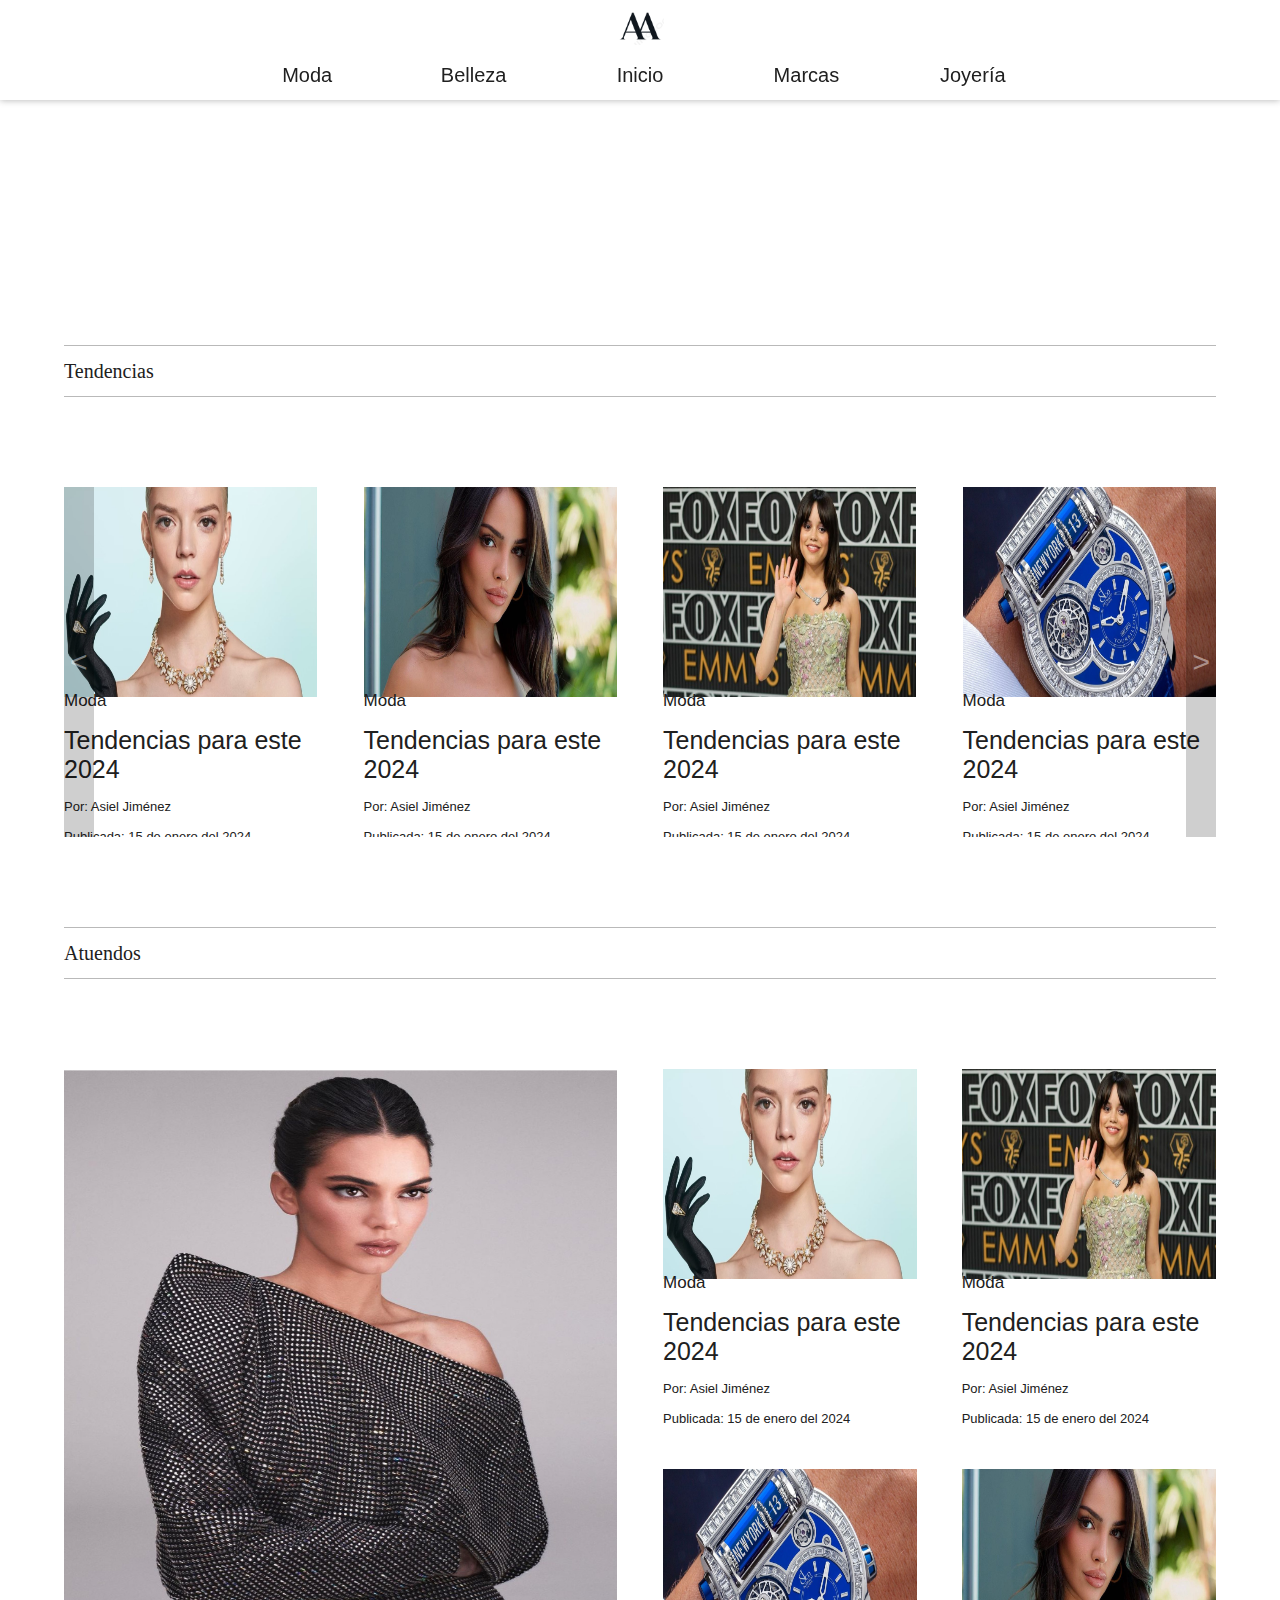
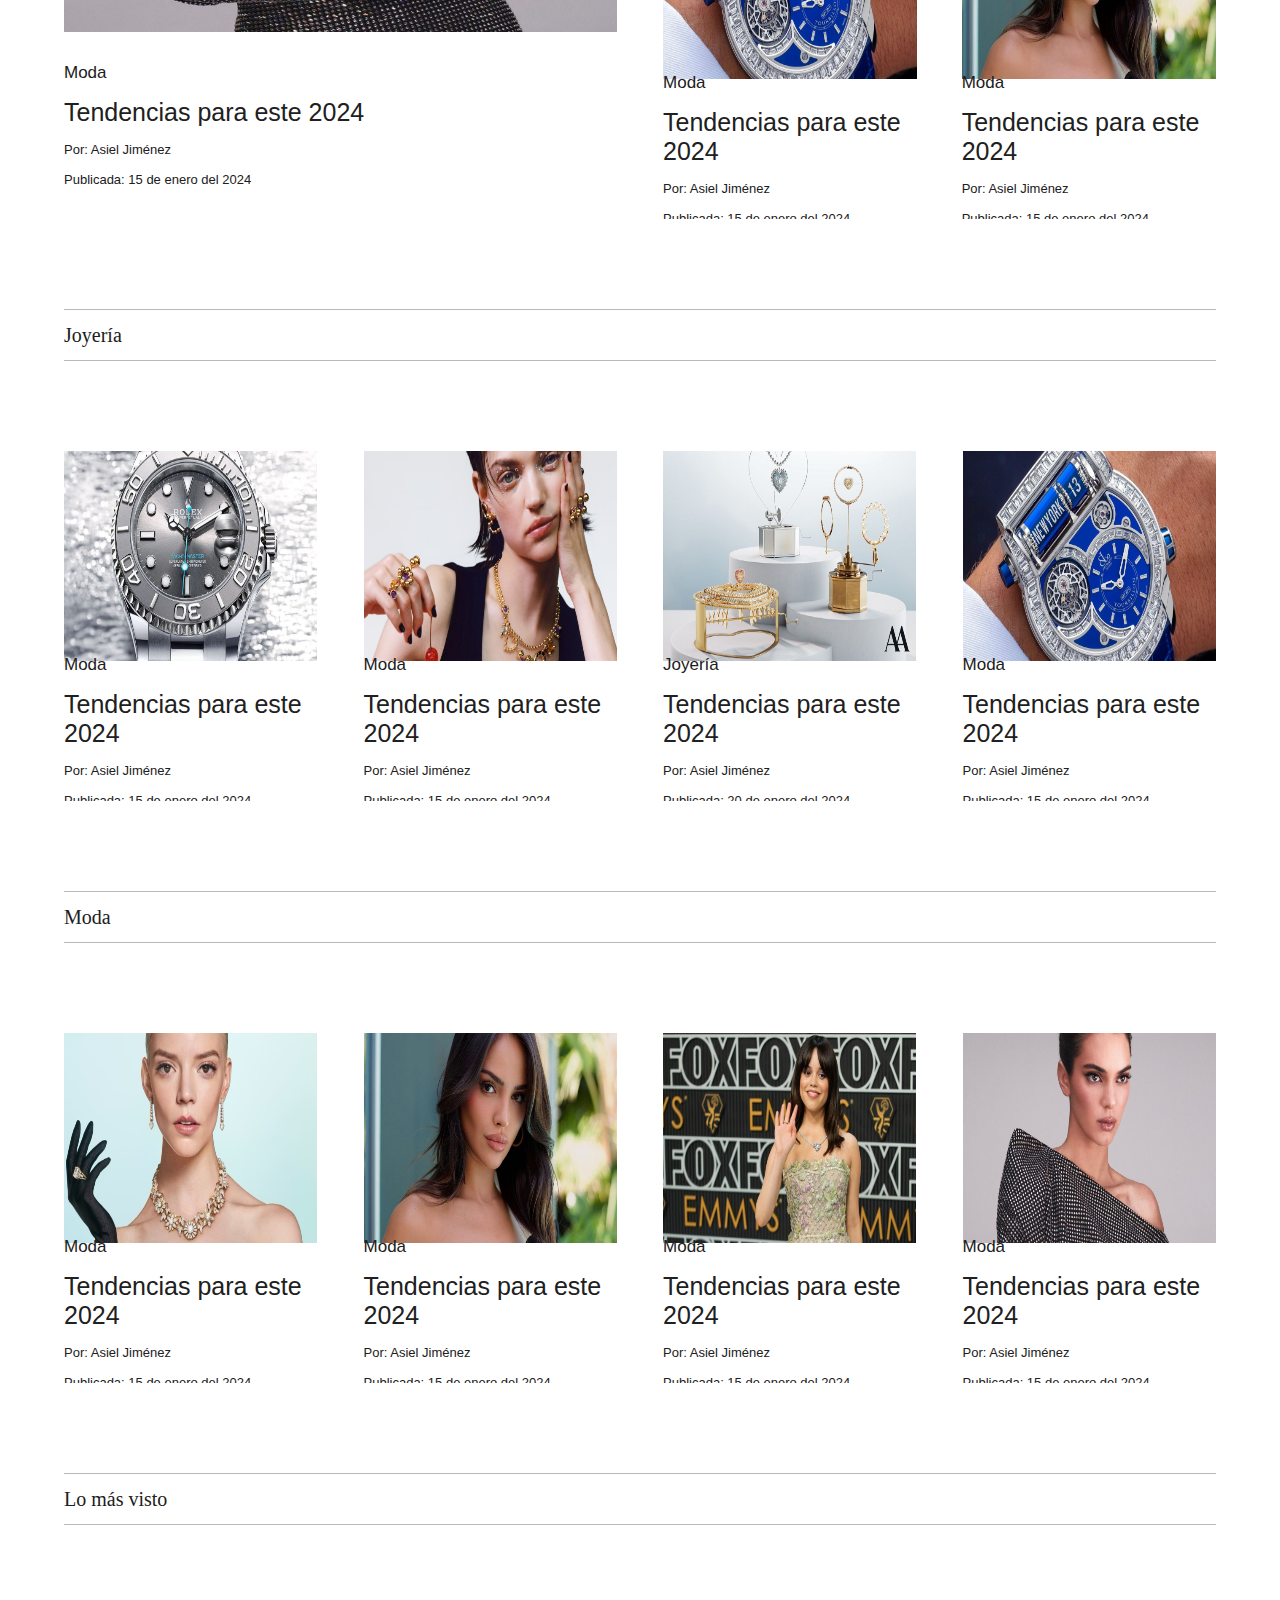
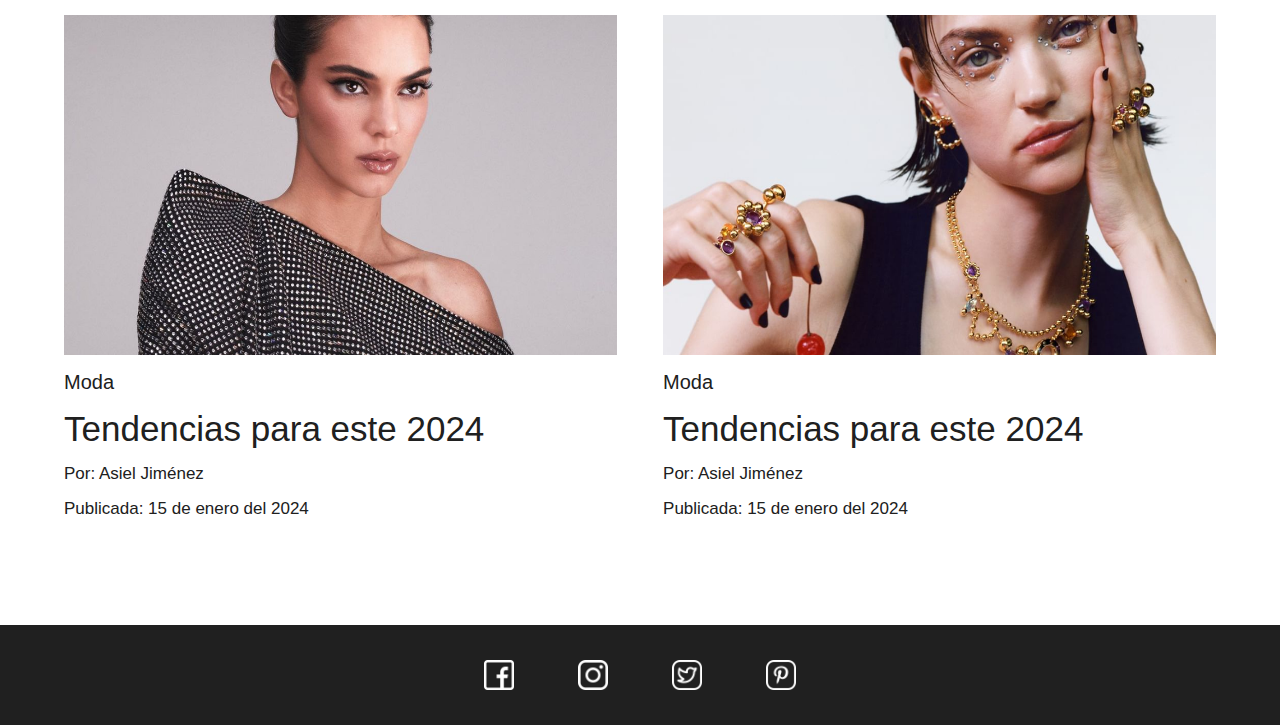
==== index.html @ 39c99835 "Update index.html" ====
<!DOCTYPE html>
<html lang="en">
<head>

<!-- Google tag (gtag.js) | Inicio -->
<script async src="https://www.googletagmanager.com/gtag/js?id=G-4F2BCPCFKT"></script>
<script>
  window.dataLayer = window.dataLayer || [];
  function gtag(){dataLayer.push(arguments);}
  gtag('js', new Date());

  gtag('config', 'G-4F2BCPCFKT');
</script>
<!-- Google tag (gtag.js) | Final-->

    <meta charset="UTF-8">
    <meta name="viewport" content="width=device-width, initial-scale=1.0">
    <title>Afrodita</title>
    <link rel="stylesheet" href="Assets/Styles/main.css">
    <link rel="icon" href="Assets/Img/logo.png" type="img/png">
</head>
<body>

    <div class="ancla">
        <div class="ancla_seccion_1">
            <img src="Assets/Img/logo.png" class="imagen_logo">
        </div>
        <div class="ancla_seccion_2">
            <div class="ancla_opciones">
                <p class="texto_opciones">Moda</p>
            </div>
            <div class="ancla_opciones">
                <p class="texto_opciones">Belleza</p>
            </div>
            <div class="ancla_opciones">
                <p class="texto_opciones">Inicio</p>
            </div>
            <div class="ancla_opciones">
                <p class="texto_opciones">Marcas</p>
            </div>
            <div class="ancla_opciones">
                <p class="texto_opciones">Joyería</p>
            </div>
        </div>
    </div>

    <header class="automatico">

        <div class="contenedor_tarjetas_fila_2">
            <div class="contenedor_video_con_texto">
                <video src="Assets/Videos/pasarela.mp4" autoplay loop preload="auto" class="video_index"></video>
                <div class="texto_sobre_video">
                    <p class="texto_video_1">Descubre las tendencias de la moda para estar en vanguardia con el arte y la vestimenta.</p>
                    <br><br><br>
                    <p class="texto_video_2">"Afrodita, el arte de vestir"</p>
                </div>
            </div>
        </div>

        <div class="contenedor_seccion">
            <p class="texto_secciones_titulos">Tendencias</p>
        </div>

        <div class="contenedor_tarjetas_fila" id="carrusel">

            <div class="grupo-tarjetas" id="id_contenedor_tarjetas_carrusel_1">

                <div class="tarjetas_fila">
                    <div class="tarjetas_fila_seccion_1">
                        <img src="Assets/Img/Agregar un título (1).png" class="imagen_tarjeta_portada">
                    </div>
                    <div class="tarjetas_fila_seccion_2">
                        <p class="texto_tarjeta_seccion_2">Moda</p>
                        <p class="texto_tarjeta_titulo_2">Tendencias para este 2024</p>
                        <p class="texto_tarjeta_autor_2">Por: Asiel Jiménez</p>
                        <p class="texto_tarjeta_fecha_2">Publicada: 15 de enero del 2024</p>
                    </div>
                </div>
                <div class="tarjetas_fila">
                    <div class="tarjetas_fila_seccion_1">
                        <img src="Assets/Img/eiza.png" class="imagen_tarjeta_portada">
                    </div>
                    <div class="tarjetas_fila_seccion_2">
                        <p class="texto_tarjeta_seccion_2">Moda</p>
                        <p class="texto_tarjeta_titulo_2">Tendencias para este 2024</p>
                        <p class="texto_tarjeta_autor_2">Por: Asiel Jiménez</p>
                        <p class="texto_tarjeta_fecha_2">Publicada: 15 de enero del 2024</p>
                    </div>
                </div>
                <div class="tarjetas_fila">
                    <div class="tarjetas_fila_seccion_1">
                        <img src="Assets/Img/Agregar un título (2).png" class="imagen_tarjeta_portada">
                    </div>
                    <div class="tarjetas_fila_seccion_2">
                        <p class="texto_tarjeta_seccion_2">Moda</p>
                        <p class="texto_tarjeta_titulo_2">Tendencias para este 2024</p>
                        <p class="texto_tarjeta_autor_2">Por: Asiel Jiménez</p>
                        <p class="texto_tarjeta_fecha_2">Publicada: 15 de enero del 2024</p>
                    </div>
                </div>
                <div class="tarjetas_fila">
                    <div class="tarjetas_fila_seccion_1">
                        <img src="Assets/Img/Agregar un título (3).png" class="imagen_tarjeta_portada">
                    </div>
                    <div class="tarjetas_fila_seccion_2">
                        <p class="texto_tarjeta_seccion_2">Moda</p>
                        <p class="texto_tarjeta_titulo_2">Tendencias para este 2024</p>
                        <p class="texto_tarjeta_autor_2">Por: Asiel Jiménez</p>
                        <p class="texto_tarjeta_fecha_2">Publicada: 15 de enero del 2024</p>
                    </div>
                </div>
            </div>


            <div class="grupo-tarjetas_2" id="id_contenedor_tarjetas_carrusel_2">

                <div class="tarjetas_fila">
                    <div class="tarjetas_fila_seccion_1">
                        <img src="Assets/Img/eiza.png" class="imagen_tarjeta_portada">
                    </div>
                    <div class="tarjetas_fila_seccion_2">
                        <p class="texto_tarjeta_seccion_2">Moda</p>
                        <p class="texto_tarjeta_titulo_2">Tendencias para este 2024</p>
                        <p class="texto_tarjeta_autor_2">Por: Asiel Jiménez</p>
                        <p class="texto_tarjeta_fecha_2">Publicada: 15 de enero del 2024</p>
                    </div>
                </div>
                <div class="tarjetas_fila">
                    <div class="tarjetas_fila_seccion_1">
                        <img src="Assets/Img/eiza.png" class="imagen_tarjeta_portada">
                    </div>
                    <div class="tarjetas_fila_seccion_2">
                        <p class="texto_tarjeta_seccion_2">Moda</p>
                        <p class="texto_tarjeta_titulo_2">Tendencias para este 2024</p>
                        <p class="texto_tarjeta_autor_2">Por: Asiel Jiménez</p>
                        <p class="texto_tarjeta_fecha_2">Publicada: 15 de enero del 2024</p>
                    </div>
                </div>
                <div class="tarjetas_fila">
                    <div class="tarjetas_fila_seccion_1">
                        <img src="Assets/Img/eiza.png" class="imagen_tarjeta_portada">
                    </div>
                    <div class="tarjetas_fila_seccion_2">
                        <p class="texto_tarjeta_seccion_2">Moda</p>
                        <p class="texto_tarjeta_titulo_2">Tendencias para este 2024</p>
                        <p class="texto_tarjeta_autor_2">Por: Asiel Jiménez</p>
                        <p class="texto_tarjeta_fecha_2">Publicada: 15 de enero del 2024</p>
                    </div>
                </div>
                <div class="tarjetas_fila">
                    <div class="tarjetas_fila_seccion_1">
                        <img src="Assets/Img/eiza.png" class="imagen_tarjeta_portada">
                    </div>
                    <div class="tarjetas_fila_seccion_2">
                        <p class="texto_tarjeta_seccion_2">Moda</p>
                        <p class="texto_tarjeta_titulo_2">Tendencias para este 2024</p>
                        <p class="texto_tarjeta_autor_2">Por: Asiel Jiménez</p>
                        <p class="texto_tarjeta_fecha_2">Publicada: 15 de enero del 2024</p>
                    </div>
                </div>
            </div>

            <button onclick="mostrarAnterior()" class="boton_carrusel izquierda">&lt;</button>
            <button onclick="mostrarPosterior()" class="boton_carrusel derecha">&gt;</button>

        </div>

        <div class="contenedor_seccion">
            <p class="texto_secciones_titulos">Atuendos</p>
        </div>


        <div class="contenedor_tarjetas_fila">
            <div class="tarjetas_grande_fila"><!--Tarjeta grande-->
                <div class="tarjetas_grande_fila_seccion_1">
                    <img src="Assets/Img/kendalljenner2.png" class="imagen_tarjeta_portada">
                </div>
                <div class="tarjetas_grande_fila_seccion_2">
                    <p class="texto_tarjeta_seccion_2">Moda</p>
                    <p class="texto_tarjeta_titulo_2">Tendencias para este 2024</p>
                    <p class="texto_tarjeta_autor_2">Por: Asiel Jiménez</p>
                    <p class="texto_tarjeta_fecha_2">Publicada: 15 de enero del 2024</p>
                </div>
            </div>

            <div class="contenedor_tarjetas_pequeñas"><!--Contenedor de tarjetas pequeñas-->

                <div class="tarjetas_pequenas_fila">
                    <div class="tarjetas_fila_seccion_1">
                        <img src="Assets/Img/Agregar un título (1).png" class="imagen_tarjeta_portada">
                    </div>
                    <div class="tarjetas_fila_seccion_2">
                        <p class="texto_tarjeta_seccion_2">Moda</p>
                        <p class="texto_tarjeta_titulo_2">Tendencias para este 2024</p>
                        <p class="texto_tarjeta_autor_2">Por: Asiel Jiménez</p>
                        <p class="texto_tarjeta_fecha_2">Publicada: 15 de enero del 2024</p>
                    </div>
                </div>

                <div class="tarjetas_pequenas_fila">
                    <div class="tarjetas_fila_seccion_1">
                        <img src="Assets/Img/Agregar un título (2).png" class="imagen_tarjeta_portada">
                    </div>
                    <div class="tarjetas_fila_seccion_2">
                        <p class="texto_tarjeta_seccion_2">Moda</p>
                        <p class="texto_tarjeta_titulo_2">Tendencias para este 2024</p>
                        <p class="texto_tarjeta_autor_2">Por: Asiel Jiménez</p>
                        <p class="texto_tarjeta_fecha_2">Publicada: 15 de enero del 2024</p>
                    </div>
                </div>

                <div class="tarjetas_pequenas_fila">
                    <div class="tarjetas_fila_seccion_1">
                        <img src="Assets/Img/Agregar un título (3).png" class="imagen_tarjeta_portada">
                    </div>
                    <div class="tarjetas_fila_seccion_2">
                        <p class="texto_tarjeta_seccion_2">Moda</p>
                        <p class="texto_tarjeta_titulo_2">Tendencias para este 2024</p>
                        <p class="texto_tarjeta_autor_2">Por: Asiel Jiménez</p>
                        <p class="texto_tarjeta_fecha_2">Publicada: 15 de enero del 2024</p>
                    </div>
                </div>

                <div class="tarjetas_pequenas_fila">
                    <div class="tarjetas_fila_seccion_1">
                        <img src="Assets/Img/eiza.png" class="imagen_tarjeta_portada">
                    </div>
                    <div class="tarjetas_fila_seccion_2">
                        <p class="texto_tarjeta_seccion_2">Moda</p>
                        <p class="texto_tarjeta_titulo_2">Tendencias para este 2024</p>
                        <p class="texto_tarjeta_autor_2">Por: Asiel Jiménez</p>
                        <p class="texto_tarjeta_fecha_2">Publicada: 15 de enero del 2024</p>
                    </div>
                </div>
            </div>

        </div>

        <div class="contenedor_seccion">
            <p class="texto_secciones_titulos">Joyería</p>
        </div>

        <div class="contenedor_tarjetas_fila">
            <div class="tarjetas_fila">
                <div class="tarjetas_fila_seccion_1">
                    <img src="Assets/Img/rolex.png" class="imagen_tarjeta_portada">
                </div>
                <div class="tarjetas_fila_seccion_2">
                    <p class="texto_tarjeta_seccion_2">Moda</p>
                    <p class="texto_tarjeta_titulo_2">Tendencias para este 2024</p>
                    <p class="texto_tarjeta_autor_2">Por: Asiel Jiménez</p>
                    <p class="texto_tarjeta_fecha_2">Publicada: 15 de enero del 2024</p>
                </div>
            </div>
            <div class="tarjetas_fila">
                <div class="tarjetas_fila_seccion_1">
                    <img src="Assets/Img/tous.png" class="imagen_tarjeta_portada">
                </div>
                <div class="tarjetas_fila_seccion_2">
                    <p class="texto_tarjeta_seccion_2">Moda</p>
                    <p class="texto_tarjeta_titulo_2">Tendencias para este 2024</p>
                    <p class="texto_tarjeta_autor_2">Por: Asiel Jiménez</p>
                    <p class="texto_tarjeta_fecha_2">Publicada: 15 de enero del 2024</p>
                </div>
            </div>
            <div class="tarjetas_fila">
                <div class="tarjetas_fila_seccion_1">
                    <img src="Assets/Img/swarovski_nueva_coleccion_corazones.png" class="imagen_tarjeta_portada">
                </div>
                <div class="tarjetas_fila_seccion_2">
                    <p class="texto_tarjeta_seccion_2">Joyería</p>
                    <a href="Files/swarovski_nueva_coleccion_corazones.html"><p class="texto_tarjeta_titulo_2">Tendencias para este 2024</p></a>
                    <p class="texto_tarjeta_autor_2">Por: Asiel Jiménez</p>
                    <p class="texto_tarjeta_fecha_2">Publicada: 20 de enero del 2024</p>
                </div>
            </div>
            <div class="tarjetas_fila">
                <div class="tarjetas_fila_seccion_1">
                    <img src="Assets/Img/Agregar un título (3).png" class="imagen_tarjeta_portada">
                </div>
                <div class="tarjetas_fila_seccion_2">
                    <p class="texto_tarjeta_seccion_2">Moda</p>
                    <p class="texto_tarjeta_titulo_2">Tendencias para este 2024</p>
                    <p class="texto_tarjeta_autor_2">Por: Asiel Jiménez</p>
                    <p class="texto_tarjeta_fecha_2">Publicada: 15 de enero del 2024</p>
                </div>
            </div>
        </div>

        <div class="contenedor_seccion">
            <p class="texto_secciones_titulos">Moda</p>
        </div>

        <div class="contenedor_tarjetas_fila">
            <div class="tarjetas_fila">
                <div class="tarjetas_fila_seccion_1">
                    <img src="Assets/Img/Agregar un título (1).png" class="imagen_tarjeta_portada">
                </div>
                <div class="tarjetas_fila_seccion_2">
                    <p class="texto_tarjeta_seccion_2">Moda</p>
                    <p class="texto_tarjeta_titulo_2">Tendencias para este 2024</p>
                    <p class="texto_tarjeta_autor_2">Por: Asiel Jiménez</p>
                    <p class="texto_tarjeta_fecha_2">Publicada: 15 de enero del 2024</p>
                </div>
            </div>
            <div class="tarjetas_fila">
                <div class="tarjetas_fila_seccion_1">
                    <img src="Assets/Img/eiza.png" class="imagen_tarjeta_portada">
                </div>
                <div class="tarjetas_fila_seccion_2">
                    <p class="texto_tarjeta_seccion_2">Moda</p>
                    <p class="texto_tarjeta_titulo_2">Tendencias para este 2024</p>
                    <p class="texto_tarjeta_autor_2">Por: Asiel Jiménez</p>
                    <p class="texto_tarjeta_fecha_2">Publicada: 15 de enero del 2024</p>
                </div>
            </div>
            <div class="tarjetas_fila">
                <div class="tarjetas_fila_seccion_1">
                    <img src="Assets/Img/Agregar un título (2).png" class="imagen_tarjeta_portada">
                </div>
                <div class="tarjetas_fila_seccion_2">
                    <p class="texto_tarjeta_seccion_2">Moda</p>
                    <p class="texto_tarjeta_titulo_2">Tendencias para este 2024</p>
                    <p class="texto_tarjeta_autor_2">Por: Asiel Jiménez</p>
                    <p class="texto_tarjeta_fecha_2">Publicada: 15 de enero del 2024</p>
                </div>
            </div>
            <div class="tarjetas_fila">
                <div class="tarjetas_fila_seccion_1">
                    <img src="Assets/Img/kendalljenner.png" class="imagen_tarjeta_portada">
                </div>
                <div class="tarjetas_fila_seccion_2">
                    <p class="texto_tarjeta_seccion_2">Moda</p>
                    <p class="texto_tarjeta_titulo_2">Tendencias para este 2024</p>
                    <p class="texto_tarjeta_autor_2">Por: Asiel Jiménez</p>
                    <p class="texto_tarjeta_fecha_2">Publicada: 15 de enero del 2024</p>
                </div>
            </div>
        </div>

        <div class="contenedor_seccion">
            <p class="texto_secciones_titulos">Lo más visto</p>
        </div>

        <div class="contenedor_1">
            <div class="tarjeta_principal">
                <div class="tarjeta_principal_seccion_1">
                    <img src="Assets/Img/kendalljenner.png" class="imagen_tarjeta_portada">
                </div>
                <div class="tarjeta_principal_seccion_2">
                    <p class="texto_tarjeta_seccion">Moda</p>
                    <p class="texto_tarjeta_titulo">Tendencias para este 2024</p>
                    <p class="texto_tarjeta_autor">Por: Asiel Jiménez</p>
                    <p class="texto_tarjeta_fecha">Publicada: 15 de enero del 2024</p>
                </div>
            </div>

            <div class="tarjeta_principal">
                <div class="tarjeta_principal_seccion_1">
                    <img src="Assets/Img/tous.png" class="imagen_tarjeta_portada">
                </div>
                <div class="tarjeta_principal_seccion_2">
                    <p class="texto_tarjeta_seccion">Moda</p>
                    <p class="texto_tarjeta_titulo">Tendencias para este 2024</p>
                    <p class="texto_tarjeta_autor">Por: Asiel Jiménez</p>
                    <p class="texto_tarjeta_fecha">Publicada: 15 de enero del 2024</p>
                </div>
            </div>
        </div>

        <div class="fondo">
            <img src="Assets/Img/facebook.png" class="imagen_redes_sociales">
            <img src="Assets/Img/instagram.png" class="imagen_redes_sociales">
            <img src="Assets/Img/x.png" class="imagen_redes_sociales">
            <img src="Assets/Img/pinterest.png" class="imagen_redes_sociales">
        </div>

    </header>

    <script src="Assets/Scripts/carrusel.js"></script>
</body>
</html>
---- Assets/Styles/main.css ----
p{
    margin: 0%;
    padding: 0%;
}

a{
    margin: 0%;
    padding: 0%;
    text-decoration: none;
}

div{
    margin: 0%;
    padding: 0%;
}

form{
    margin: 0%;
    padding: 0%;
}

video{
    margin: 0%;
    padding: 0%;
}

.automatico{
    position: absolute;
    top: 86px;
    left: 0%;
    width: 100%;
    height: auto;
    display: flex;
    flex-wrap: wrap;
    justify-content: center;
    align-content: center;
    z-index: 0;
}

.ancla{
    position: fixed;
    top: 0%;
    left: 0%;
    width: 100%;
    height: auto;
    display: flex;
    flex-wrap: wrap;
    justify-content: center;
    align-content: center;
    box-shadow: 0px 0px 7px #00000050;
    z-index: 1;
    background: #ffffff;
}

.ancla_seccion_1{
    width: 100%;
    height: 50px;
    display: flex;
    flex-wrap: wrap;
    justify-content: center;
    align-content: center;
}

.ancla_seccion_2{
    width: 100%;
    height: 50px;
    display: flex;
    flex-wrap: wrap;
    justify-content: center;
    align-content: center;
}

.ancla_opciones{
    width: 13%;
    height: 100%;
    display: flex;
    flex-wrap: wrap;
    justify-content: center;
    align-content: center;
    cursor:pointer;
    transition: 0.5s;
}

.ancla_opciones:hover{
    background: #eeeeee75;
}

.contenedor_1{
    width: 90%;
    height: auto;
    display: flex;
    flex-wrap: wrap;
    justify-content: space-between;
    align-content: center;
}

.tarjeta_principal{
    width: 48%;
    height: auto;
    display: flex;
    flex-wrap: wrap;
    justify-content: center;
    align-content: center;
    cursor: pointer;
    margin-top: 15px;
    margin-bottom: 15px;
    background: #ffffff;
}

.tarjeta_principal_seccion_1{
    width: 100%;
    height: 340px;
    display: flex;
    flex-wrap: wrap;
    justify-content: center;
    align-content: center;
}

.tarjeta_principal_seccion_2{
    width: 100%;
    height: 180px;
    display: flex;
    flex-wrap: wrap;
    justify-content: center;
    align-content: center;
    gap: 15px;
}

.contenedor_tarjetas_fila{
    width: 90%;
    height: auto;
    display: flex;
    flex-wrap: wrap;
    justify-content: space-between;
    align-content: center;
    margin-top: 15px;
    margin-bottom: 15px;
    overflow: hidden;
    position: relative;
}

.contenedor_tarjetas_fila_2{
    width: 100%;
    height: auto;
    display: flex;
    flex-wrap: wrap;
    justify-content: space-between;
    align-content: center;
    margin-top: 15px;
    margin-bottom: 15px;
    overflow: hidden;
}

.tarjetas_fila{
    width: 22%;
    height: 350px;
    display: flex;
    flex-wrap: wrap;
    justify-content: space-between;
    align-content: center;
    cursor: pointer;



    box-sizing: border-box;
    flex: 0 0 auto;

    animation: carga_tarjetas 1s;
}

@keyframes carga_tarjetas {
    0%{
        opacity: 0%;
    }

    100%{
        opacity: 100%;
    }
}

.btn{
    cursor: pointer;
    font-size: 24px;
    width: 50px;
    color: #ffffff;
    background: #00000050;
    border: none;
    display: flex;
    flex-wrap: wrap;
    justify-content: center;
    align-content: center;
    margin-top: -349px;
    z-index: 3;
}

.tarjetas_pequenas_fila{
    width: 46%;
    height: 350px;
    display: flex;
    flex-wrap: wrap;
    justify-content: space-between;
    align-content: center;
    cursor: pointer;
}

.tarjetas_fila_seccion_1{
    width: 100%;
    height: 60%;
    display: flex;
    flex-wrap: wrap;
    justify-content: space-between;
    align-content: center;
}

.tarjetas_fila_seccion_2{
    width: 100%;
    height: 40%;
    display: flex;
    flex-wrap: wrap;
    justify-content: space-between;
    align-content: center;
    gap: 15px;
}

.tarjetas_larga_fila{
    width: 22%;
    height: 600px;
    display: flex;
    flex-wrap: wrap;
    justify-content: space-between;
    align-content: center;
    cursor: pointer;
}

.tarjetas_grande_fila_seccion_1{
    width: 100%;
    height: 75%;
    display: flex;
    flex-wrap: wrap;
    justify-content: space-between;
    align-content: center;
}

.tarjetas_grande_fila_seccion_2{
    width: 100%;
    height: 25%;
    display: flex;
    flex-wrap: wrap;
    justify-content: space-between;
    align-content: center;
    gap: 15px;
}

.contenedor_seccion{
    border-top: 1px #20202050 solid;
    border-bottom: 1px #20202050 solid;
    width: 90%;
    height: 50px;
    margin-top: 75px;
    margin-bottom: 75px;
    display: flex;
    flex-wrap: wrap;
    justify-content: center;
    align-content: center;
}

.tarjetas_grande_fila{
    width: 48%;
    height: 750px;
    display: flex;
    flex-wrap: wrap;
    justify-content: space-between;
    align-content: center;
    cursor: pointer;
}

.contenedor_tarjetas_pequeñas{
    width: 48%;
    height: 750px;
    display: flex;
    flex-wrap: wrap;
    justify-content: space-between;
    align-content: space-between;
}

.fondo{
    width: 100%;
    height: 100px;
    display: flex;
    flex-wrap: wrap;
    justify-content: center;
    align-content: center;
    background: #202020;
    margin-top: 75px;
    gap: 5%;
}

.tarjeta_video{
    width: 100%;
    height: 500px;
    display: flex;
    flex-wrap: wrap;
    justify-content: center;
    align-content: center;
}

.contenedor_video_con_texto {
    position: relative;
}

.contenedor_portada{
    width: 100%;
    height: 700px;
    display: flex;
    flex-wrap: wrap;
    justify-content: center;
    align-content: center;
}

.contenedor_portada_seccion_1{
    width: 50%;
    height: 100%;
    display: flex;
    flex-wrap: wrap;
    justify-content: center;
    align-content: center;
    background: #ffffff;
    z-index: 2;
    gap: 5%;
}

.contenedor_portada_seccion_2{
    width: 50%;
    height: 100%;
    display: flex;
    flex-wrap: wrap;
    justify-content: center;
    align-content: center;
}


.carrusel{
    width: 100%;
    height: 100%;
    display: flex;
    transition: transform 0.5s ease-in-out;
}

.frame{
    width: 100%;
    display: flex;
    flex-wrap: wrap;
    justify-content: center;
    align-content: center;
    margin-top: 15px;
    margin-bottom: 15px;
    height: auto;
}

.contenedor_portada_seccion_2 {
    position: relative;
}

.indicadores-container {
    position: absolute;
    bottom: 10px;
    left: 50%;
    transform: translateX(-50%);
    display: flex;
}

.indicador {
    width: 10px;
    height: 10px;
    background-color: #ccc;
    border-radius: 50%;
    margin: 0 5px;
    cursor: pointer;
}

.indicador.activo {
    background-color: #555;
}

.grupo-tarjetas{
    display: flex;
    flex-wrap: wrap;
    justify-content: space-between;
    align-content: center;
    width: 100%;
    height: auto;
}

.grupo-tarjetas_2{
    display: none;
    flex-wrap: wrap;
    justify-content: space-between;
    align-content: center;
    width: 100%;
    height: auto;
}

.boton_carrusel{
    position: absolute;
    top: 50%;
    transform: translateY(-50%);
    z-index: 9;
    height: 100%;
    border: none;
    background: #00000030;
    cursor: pointer;
    transition: 0.5s;
    color: #ffffff75;
    font-size: 30px;
}

.boton_carrusel:hover{
    background: #00000075;
    color: #ffffff;
}

.izquierda {
    left: 0%; /* Ajusta según tu preferencia */
}

.derecha {
    right: 0%; /* Ajusta según tu preferencia */
}

.tarjetas_fila_seccion_2_contenido{
    width: 100%;
    height: auto;
    display: flex;
    flex-wrap: wrap;
    justify-content: center;
    align-content: center;
    gap: 15px;
}

.progreso{
    z-index: 9;
    left: 0%;
    width: 100%;
    height: 5px;
    border-radius: 0px;
    background: none;
}

progress::-webkit-progress-bar {
background-color: #ffffff; /* Cambia esto si quieres un color diferente detrás de la barra */
}

progress::-webkit-progress-value {
background-color: #00b7ff; /* Cambia esto al color azul deseado */
}

progress::-moz-progress-bar {
    background-color: #00b7ff; /* Cambia esto al color azul deseado */
}





/* -------------- */
/* Imágnes Inicio */
/* -------------- */

.imagen_logo{
    height: 80%;
}

.imagen_tarjeta_portada{
    width: 100%;
    height: 100%;
}

.imagen_tarjeta_portada_2{
    width: 100%;
    height: 100%;
}

.imagen_redes_sociales{
    height: 30%;
    filter: invert(1);
    cursor: pointer;
}

.imagen_tarjeta_portada_nota{
    width: 100%;
    height: 100%;
}

/* -------------- */
/* Imágnes Final */
/* -------------- */





/* ------------ */
/* Texto Inicio */
/* ------------ */

.texto_opciones{
    color: #202020;
    font-family: 'Gill Sans', 'Gill Sans MT', Calibri, 'Trebuchet MS', sans-serif;
    font-size: 20px;
}

.texto_tarjeta_seccion{
    color: #202020;
    font-family: 'Gill Sans', 'Gill Sans MT', Calibri, 'Trebuchet MS', sans-serif;
    font-size: 20px;
    width: 100%;
    text-align: start;
}

.texto_tarjeta_seccion_2{
    color: #202020;
    font-family: 'Gill Sans', 'Gill Sans MT', Calibri, 'Trebuchet MS', sans-serif;
    font-size: 17px;
    width: 100%;
    text-align: start;
}

.texto_tarjeta_titulo{
    color: #202020;
    font-family: 'Gill Sans', 'Gill Sans MT', Calibri, 'Trebuchet MS', sans-serif;
    font-size: 35px;
    width: 100%;
    text-align: start;
}

.texto_tarjeta_titulo:hover{
    text-decoration: underline;
}

.texto_tarjeta_titulo_2{
    color: #202020;
    font-family: 'Gill Sans', 'Gill Sans MT', Calibri, 'Trebuchet MS', sans-serif;
    font-size: 25px;
    width: 100%;
    text-align: start;
}

.texto_tarjeta_titulo_2:hover{
    text-decoration: underline;
}

.texto_tarjeta_autor{
    color: #202020;
    font-family: 'Franklin Gothic Medium', 'Arial Narrow', Arial, sans-serif;
    font-size: 17px;
    width: 100%;
    text-align: start;
}

.texto_tarjeta_fecha{
    color: #202020;
    font-family: 'Franklin Gothic Medium', 'Arial Narrow', Arial, sans-serif;
    font-size: 17px;
    width: 100%;
    text-align: start;
}

.texto_tarjeta_autor_2{
    color: #202020;
    font-family: 'Franklin Gothic Medium', 'Arial Narrow', Arial, sans-serif;
    font-size: 13px;
    width: 100%;
    text-align: start;
}

.texto_tarjeta_fecha_2{
    color: #202020;
    font-family: 'Franklin Gothic Medium', 'Arial Narrow', Arial, sans-serif;
    font-size: 13px;
    width: 100%;
    text-align: start;
}

.texto_secciones_titulos{
    color: #202020;
    font-family:Georgia, 'Times New Roman', Times, serif;
    font-size: 20px;
    width: 100%;
    text-align: start;
}

.texto_sobre_video {
    position: absolute;
    top: 50%;
    left: 50%;
    transform: translate(-50%, -50%);
    color: #ffffff;
    text-align: center;
    z-index: 1; /* Asegura que el texto esté encima del video */
}

.texto_video_1{
    font-size: 40px;
    font-family: 'Gill Sans', 'Gill Sans MT', Calibri, 'Trebuchet MS', sans-serif;
}

.texto_video_2{
    font-size: 20px;
    font-family: 'Gill Sans', 'Gill Sans MT', Calibri, 'Trebuchet MS', sans-serif;
}

.texto_nota{
    font-size: 18px;
    font-family: 'Times New Roman', Times, serif;
    width: 100%;
    line-height: 30px;
    margin-top: 15px;
    margin-bottom: 15px;
}

.texto_subtitulo_nota{
    font-size: 35px;
    font-family: 'Times New Roman', Times, serif;
    width: 100%;
    line-height: 30px;
    margin-top: 60px;
    margin-bottom: 30px;
    font-weight: bold;
}

.texto_titulo_nota{
    font-size: 35px;
    font-family:'Segoe UI', Tahoma, Geneva, Verdana, sans-serif;
    width: 80%;
    text-align: center;
}

.texto_extracto_nota{
    font-size: 15px;
    font-family: 'Gill Sans', 'Gill Sans MT', Calibri, 'Trebuchet MS', sans-serif;
    width: 60%;
    text-align: center;
}

.texto_seccion_nota{
    font-size: 30px;
    font-family:'Segoe UI', Tahoma, Geneva, Verdana, sans-serif;
    width: 80%;
    text-align: center;
    font-weight: bold;
}

.texto_autor_nota{
    font-size: 15px;
    font-family:'Segoe UI', Tahoma, Geneva, Verdana, sans-serif;
    width: 80%;
    text-align: center;
}

.texto_publicacion_nota{
    font-size: 15px;
    font-family:'Segoe UI', Tahoma, Geneva, Verdana, sans-serif;
    width: 80%;
    text-align: center;
}

/* ----------- */
/* Texto Final */
/* --- ------- */





.video_index{
    width: 100%;
    filter:brightness(0.5);
}
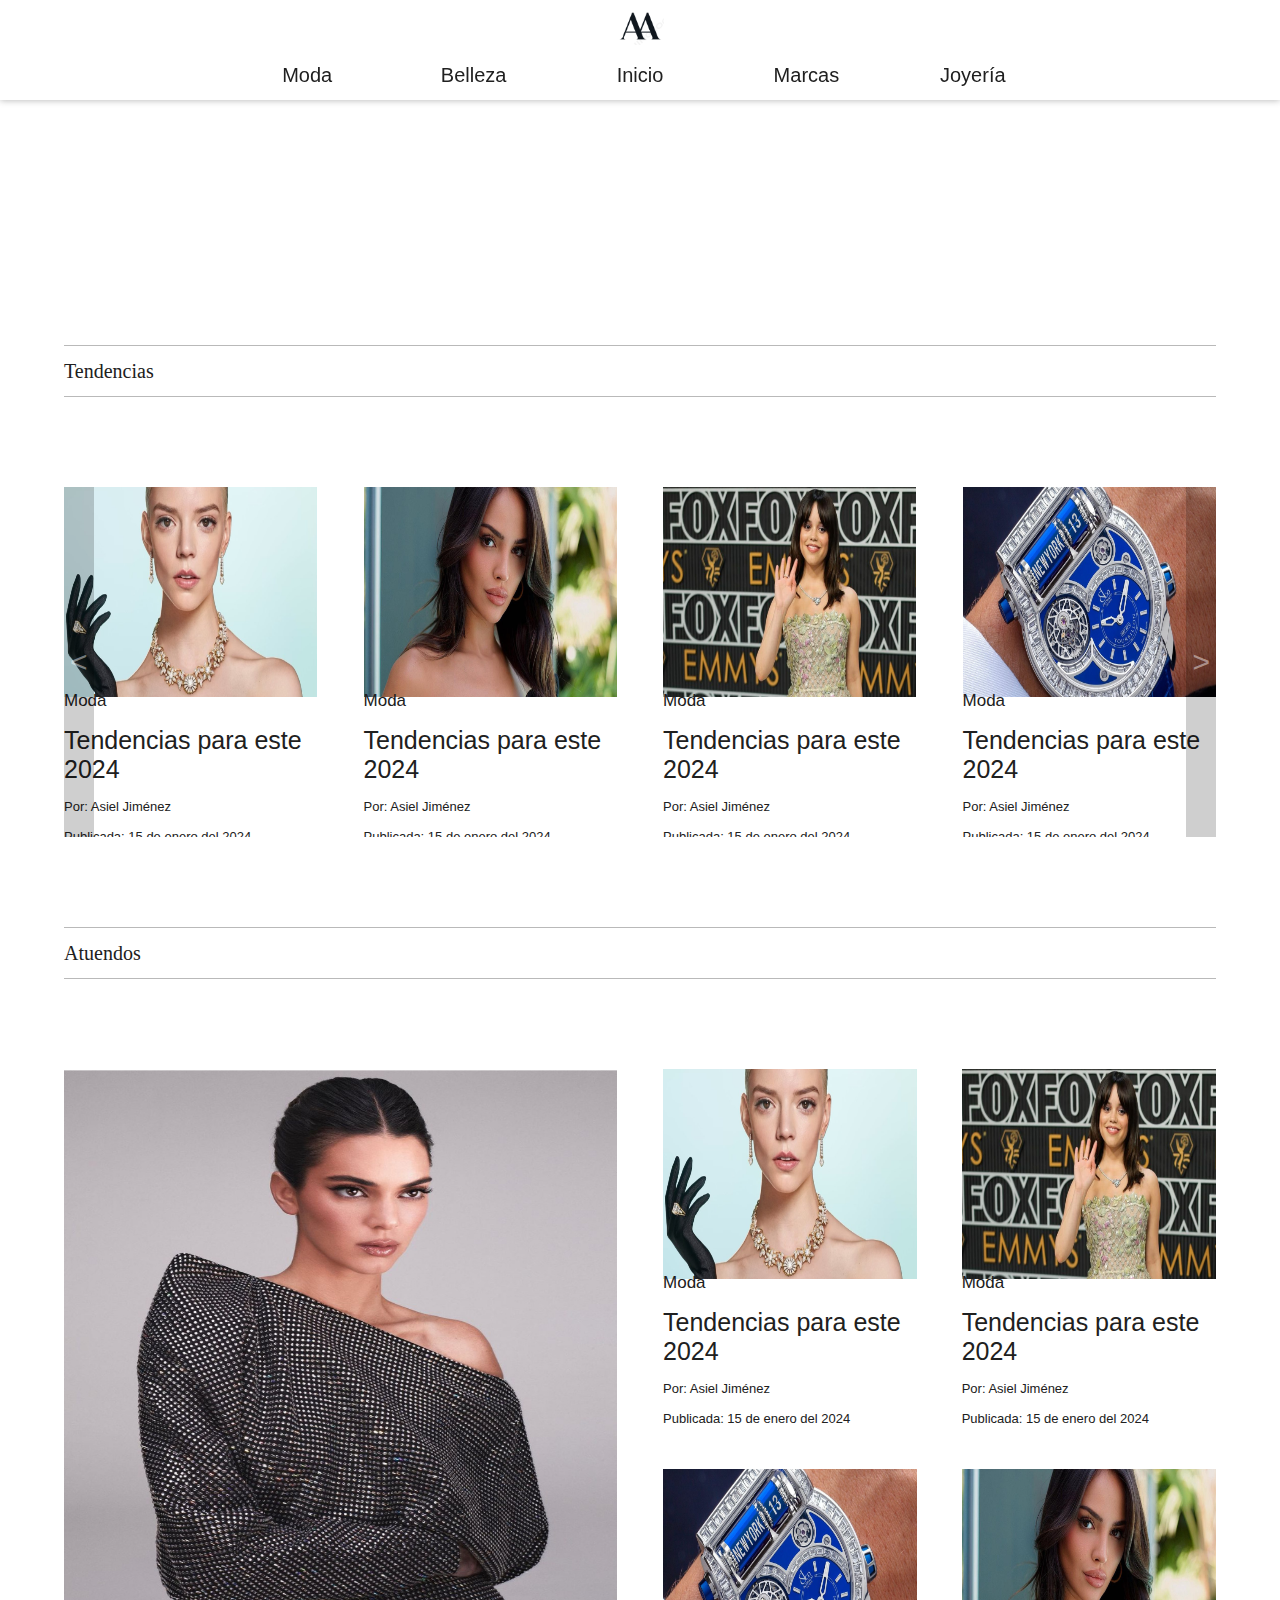
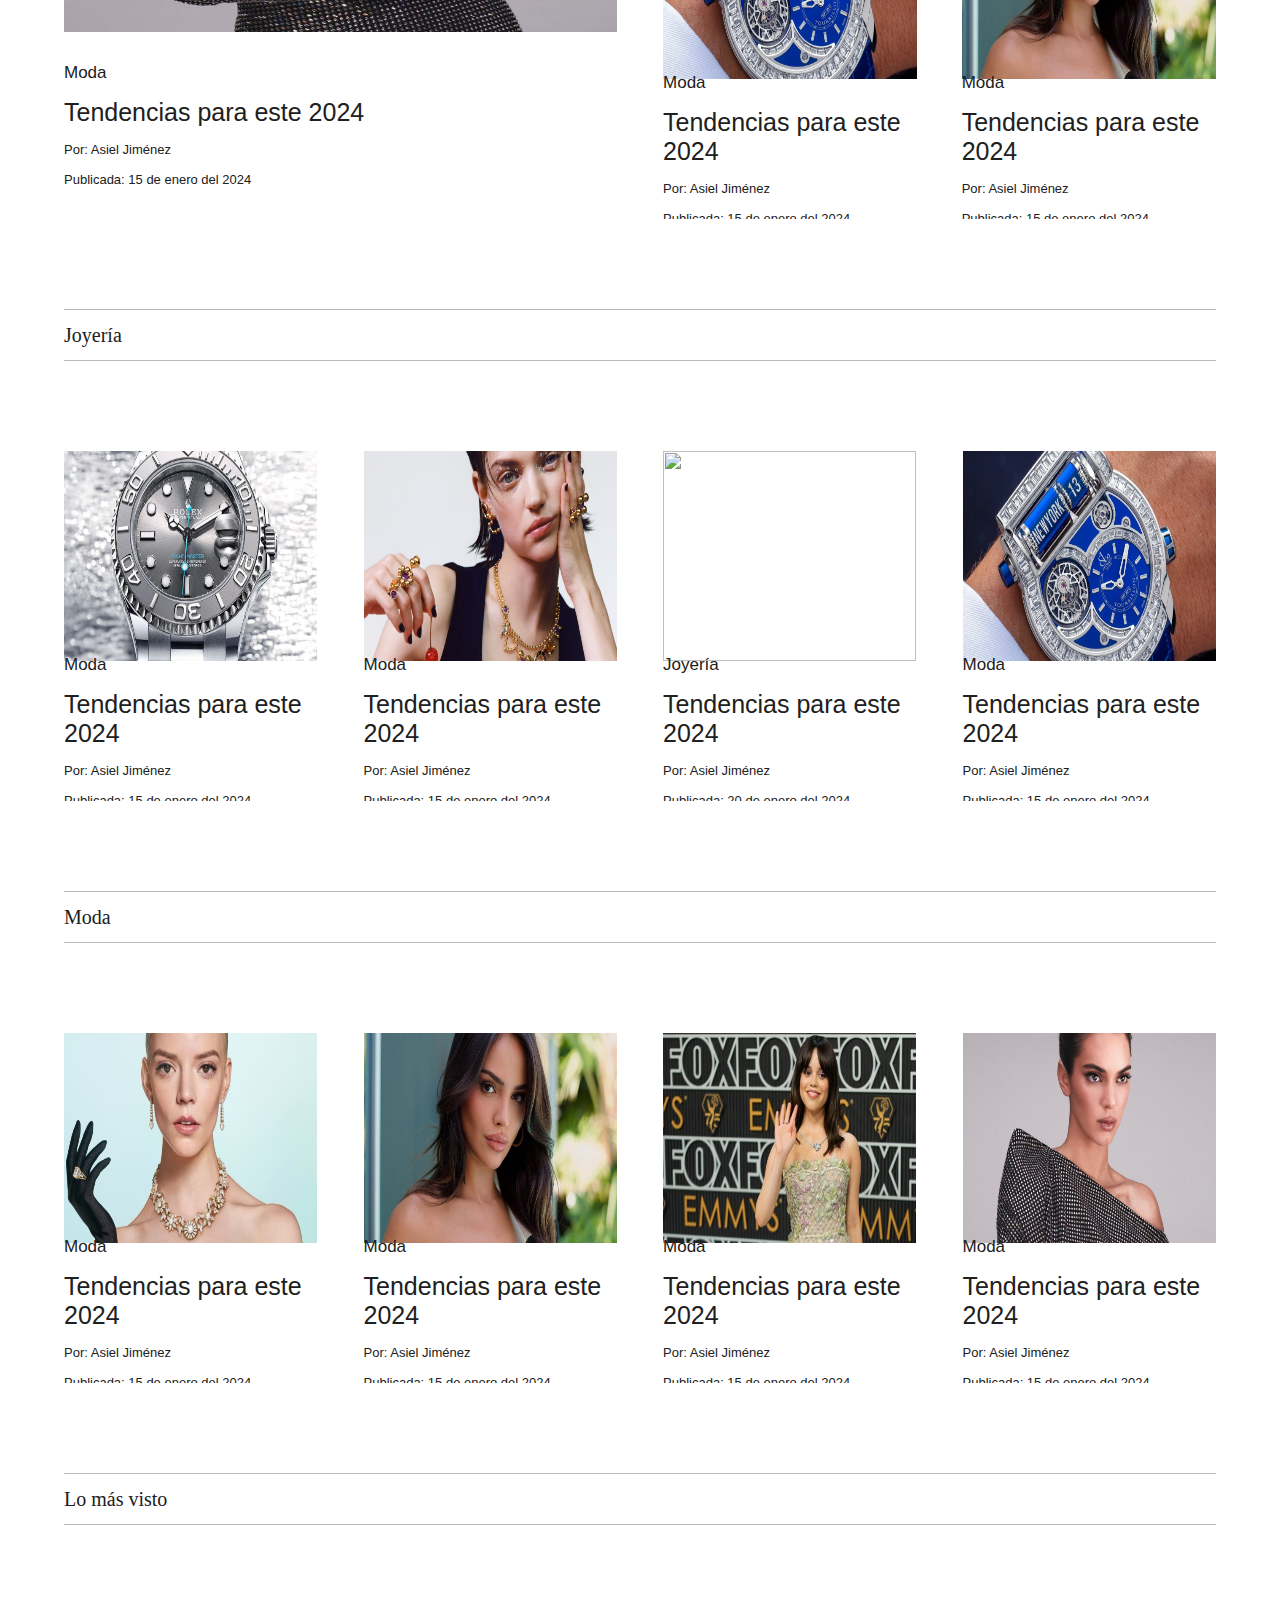
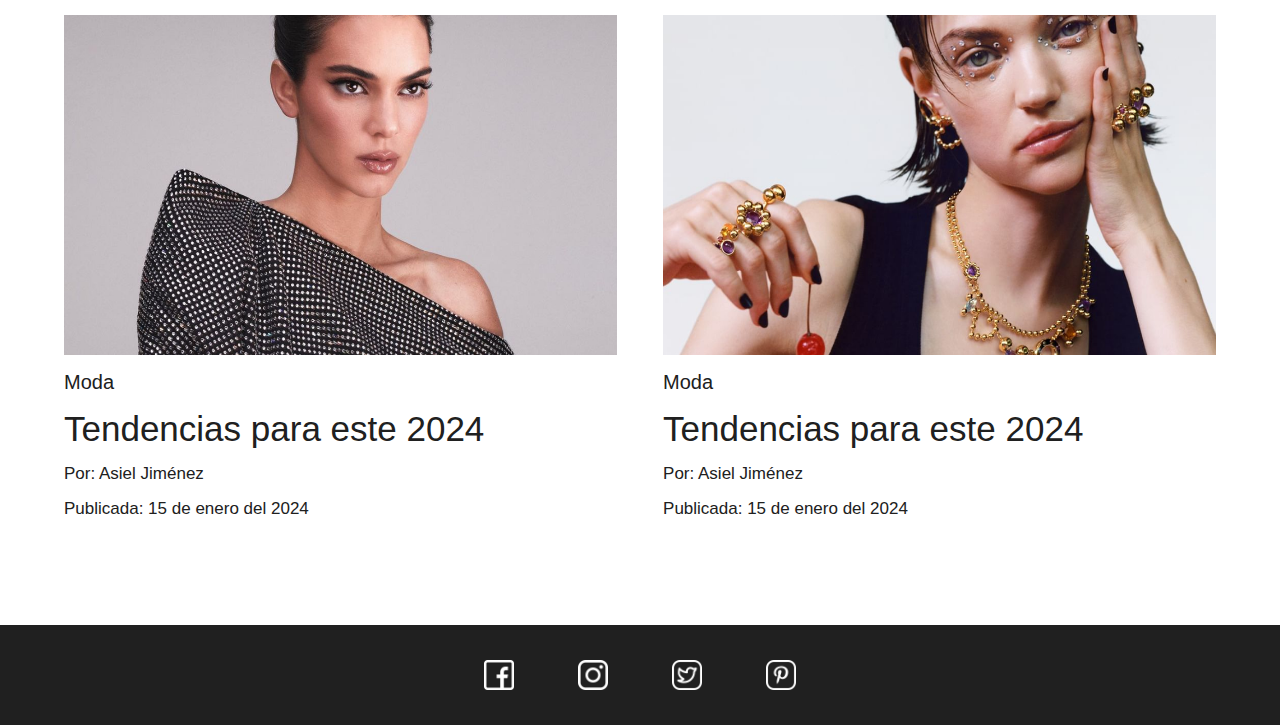
==== commit 82c787c5: "Update index.html" ====
--- a/index.html
+++ b/index.html
@@ -1,18 +1,6 @@
 <!DOCTYPE html>
 <html lang="en">
 <head>
-
-<!-- Google tag (gtag.js) | Inicio -->
-<script async src="https://www.googletagmanager.com/gtag/js?id=G-4F2BCPCFKT"></script>
-<script>
-  window.dataLayer = window.dataLayer || [];
-  function gtag(){dataLayer.push(arguments);}
-  gtag('js', new Date());
-
-  gtag('config', 'G-4F2BCPCFKT');
-</script>
-<!-- Google tag (gtag.js) | Final-->
-
     <meta charset="UTF-8">
     <meta name="viewport" content="width=device-width, initial-scale=1.0">
     <title>Afrodita</title>
@@ -265,7 +253,7 @@
             </div>
             <div class="tarjetas_fila">
                 <div class="tarjetas_fila_seccion_1">
-                    <img src="Assets/Img/swarovski_nueva_coleccion_corazones.png" class="imagen_tarjeta_portada">
+                    <img src="Assets/Img/swarovskinuevacoleccioncorazones.png" class="imagen_tarjeta_portada">
                 </div>
                 <div class="tarjetas_fila_seccion_2">
                     <p class="texto_tarjeta_seccion_2">Joyería</p>
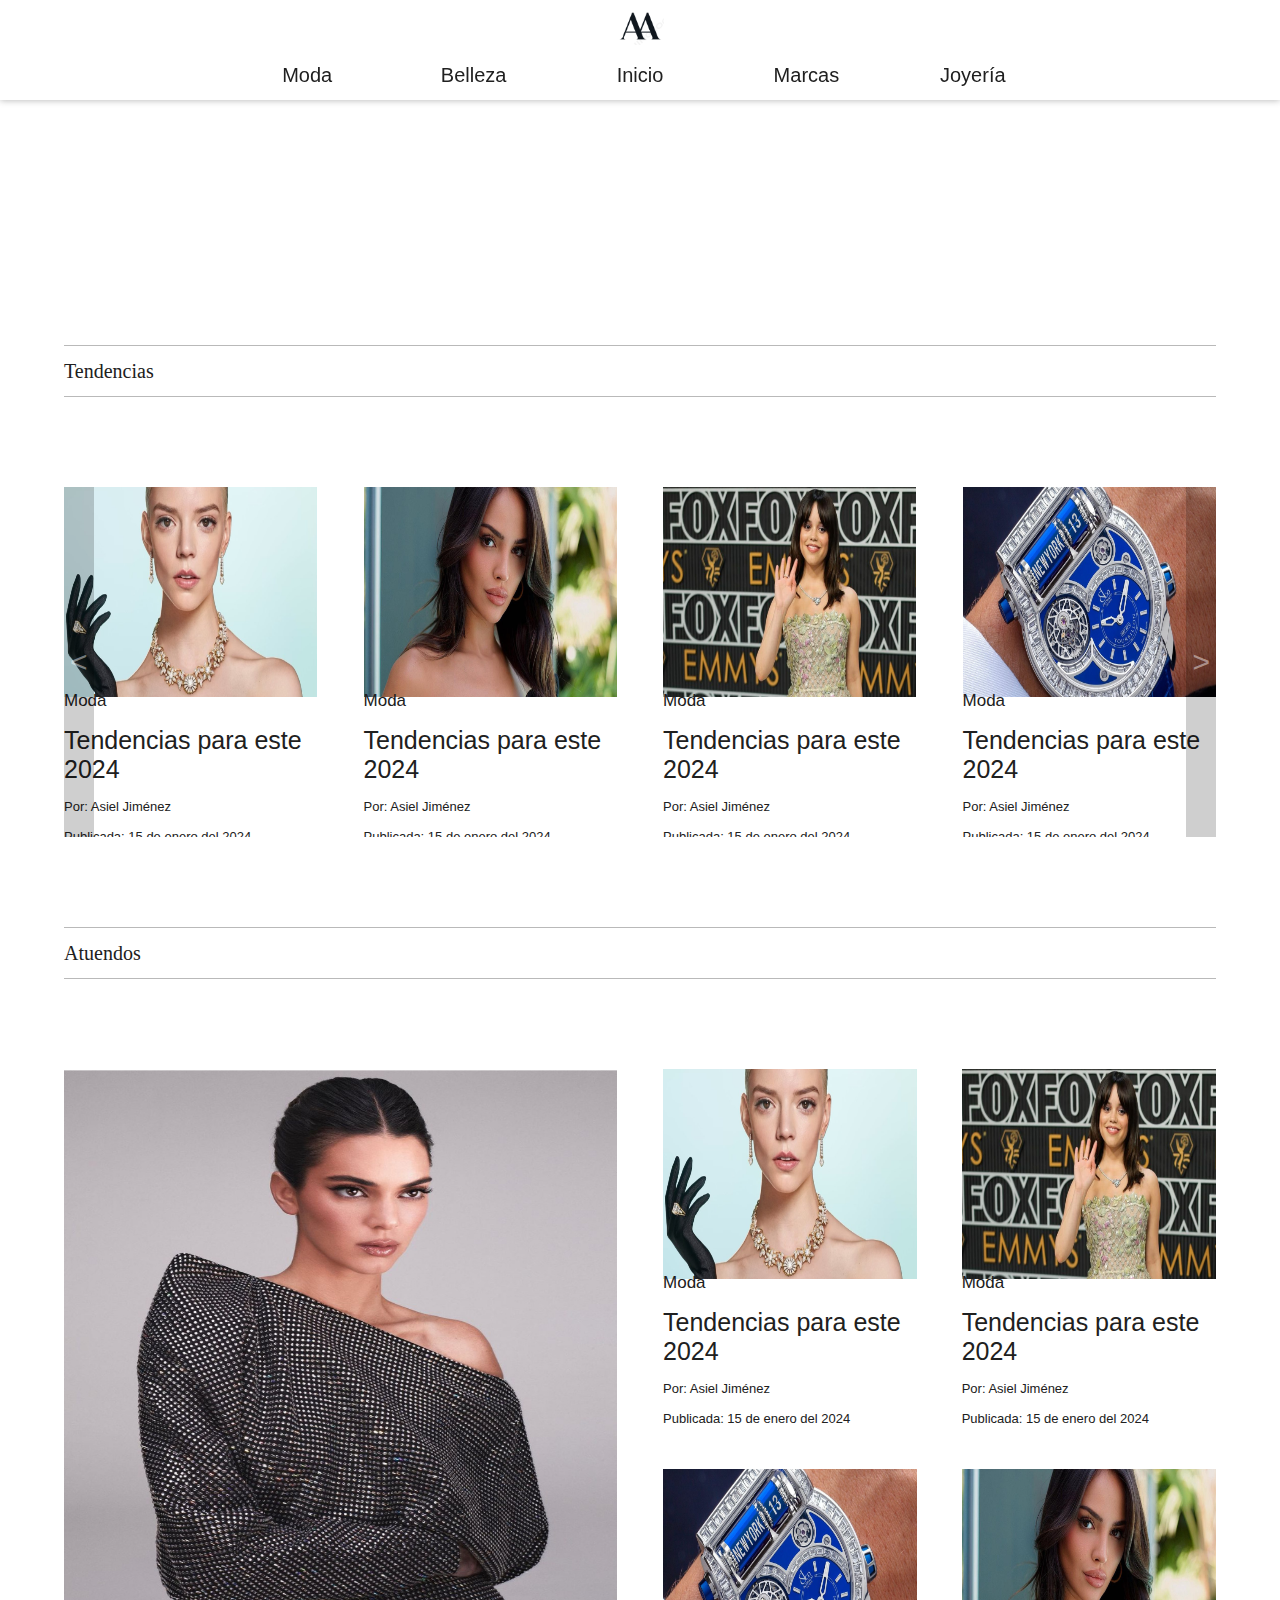
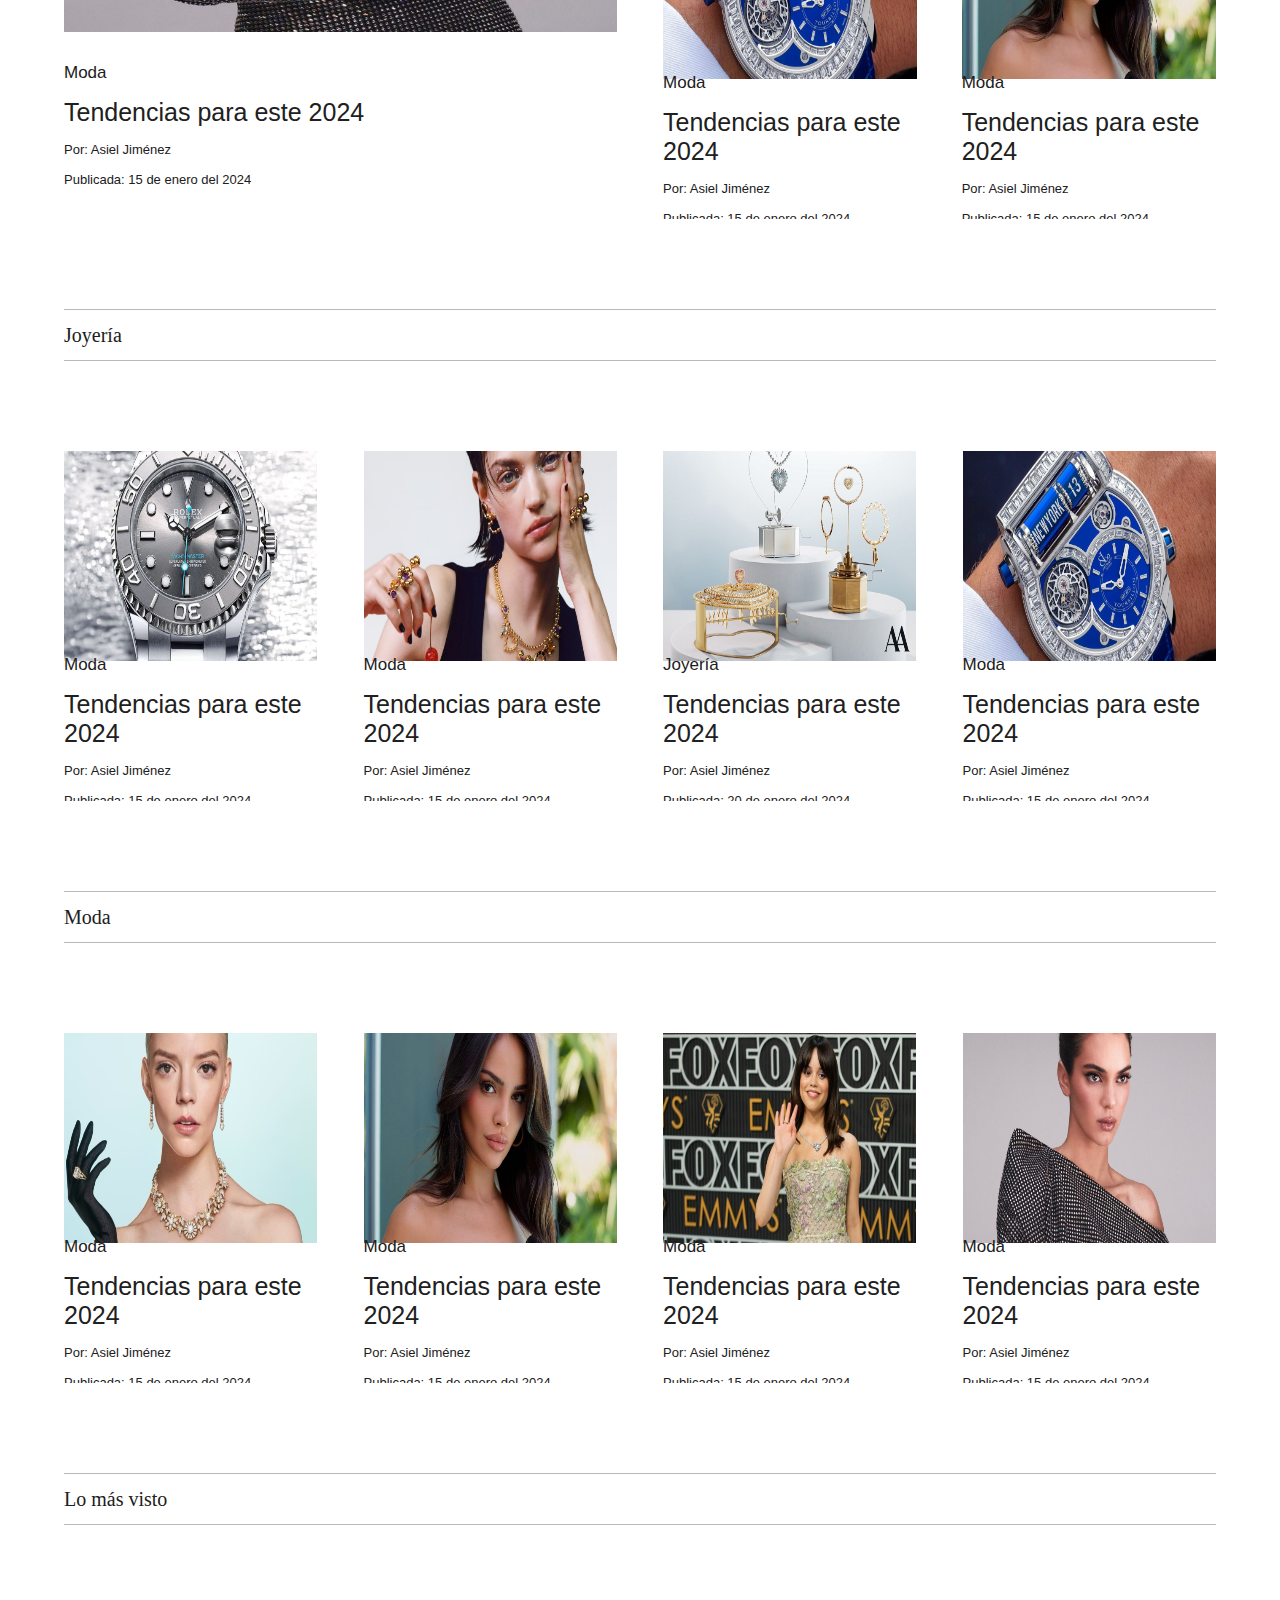
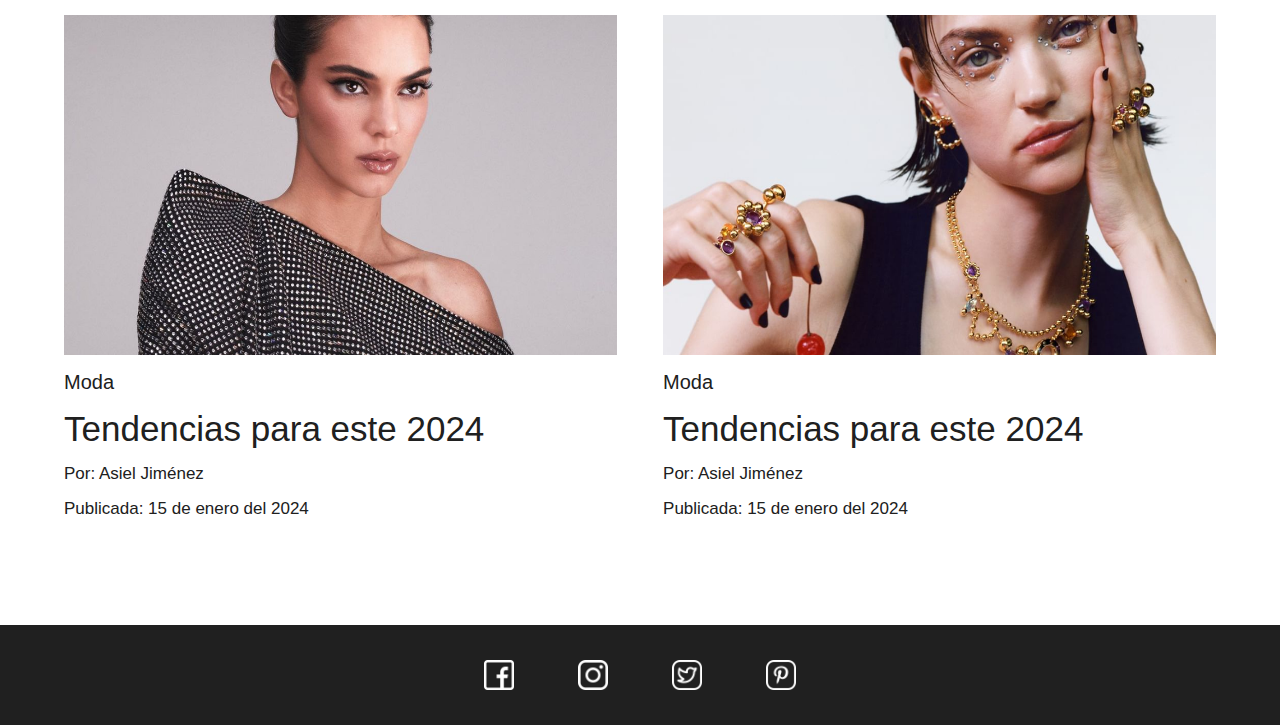
==== commit e9e57d23: "Update index.html" ====
--- a/index.html
+++ b/index.html
@@ -1,6 +1,18 @@
 <!DOCTYPE html>
 <html lang="en">
 <head>
+
+<!-- Google tag (gtag.js) | Inicio -->
+<script async src="https://www.googletagmanager.com/gtag/js?id=G-4F2BCPCFKT"></script>
+<script>
+  window.dataLayer = window.dataLayer || [];
+  function gtag(){dataLayer.push(arguments);}
+  gtag('js', new Date());
+
+  gtag('config', 'G-4F2BCPCFKT');
+</script>
+<!-- Google tag (gtag.js) | Final-->
+
     <meta charset="UTF-8">
     <meta name="viewport" content="width=device-width, initial-scale=1.0">
     <title>Afrodita</title>
@@ -357,8 +369,8 @@
         </div>
 
         <div class="fondo">
-            <img src="Assets/Img/facebook.png" class="imagen_redes_sociales">
-            <img src="Assets/Img/instagram.png" class="imagen_redes_sociales">
+            <img src="Assets/Img/facebook.png" onClick="javascript:facebook()" class="imagen_redes_sociales">
+            <img src="Assets/Img/instagram.png" onClick="javascript:instagram()" class="imagen_redes_sociales">
             <img src="Assets/Img/x.png" class="imagen_redes_sociales">
             <img src="Assets/Img/pinterest.png" class="imagen_redes_sociales">
         </div>
--- a/Assets/Styles/main.css
+++ b/Assets/Styles/main.css
@@ -338,7 +338,6 @@
     justify-content: center;
     align-content: center;
 }
-
 
 .carrusel{
     width: 100%;
@@ -676,4 +675,233 @@
 .video_index{
     width: 100%;
     filter:brightness(0.5);
-}+}
+
+
+@media screen and (min-width:0px) and (max-width:500px) and (min-height:0px) and (max-height:2768px){
+    
+    .texto_opciones{
+        font-size: 13px;
+    }
+
+    .ancla_opciones{
+        width: 70px;
+    }
+
+    .contenedor_portada{
+        width: 100%;
+        height: 300px;
+        display: flex;
+        flex-wrap: wrap;
+        justify-content: center;
+        align-content: center;
+    }
+
+    .texto_seccion_nota{
+        font-size: 17px;
+        font-family:'Segoe UI', Tahoma, Geneva, Verdana, sans-serif;
+        width: 80%;
+        text-align: center;
+        font-weight: bold;
+    }
+
+    .texto_titulo_nota{
+        font-size: 15px;
+        font-family:'Segoe UI', Tahoma, Geneva, Verdana, sans-serif;
+        width: 80%;
+        text-align: center;
+    }
+
+    .texto_extracto_nota{
+        font-size: 10px;
+        font-family: 'Gill Sans', 'Gill Sans MT', Calibri, 'Trebuchet MS', sans-serif;
+        width: 60%;
+        text-align: center;
+    }
+
+    .texto_autor_nota{
+        font-size: 8px;
+        font-family:'Segoe UI', Tahoma, Geneva, Verdana, sans-serif;
+        width: 80%;
+        text-align: center;
+    }
+
+    .tarjetas_fila{
+        width: 47%;
+        height: 250px;
+        display: flex;
+        flex-wrap: wrap;
+        justify-content: space-between;
+        align-content: center;
+        cursor: pointer;
+    
+    
+    
+        box-sizing: border-box;
+        flex: 0 0 auto;
+    
+        animation: carga_tarjetas 1s;
+    }
+    
+    .texto_tarjeta_seccion_2{
+        color: #202020;
+        font-family: 'Gill Sans', 'Gill Sans MT', Calibri, 'Trebuchet MS', sans-serif;
+        font-size: 13px;
+        width: 100%;
+        text-align: start;
+    }
+
+    .texto_tarjeta_titulo_2{
+        color: #202020;
+        font-family: 'Gill Sans', 'Gill Sans MT', Calibri, 'Trebuchet MS', sans-serif;
+        font-size: 15px;
+        width: 100%;
+        text-align: start;
+    }
+
+    .texto_tarjeta_autor_2{
+        color: #202020;
+        font-family: 'Franklin Gothic Medium', 'Arial Narrow', Arial, sans-serif;
+        font-size: 10px;
+        width: 100%;
+        text-align: start;
+    }
+    
+    .texto_tarjeta_fecha_2{
+        color: #202020;
+        font-family: 'Franklin Gothic Medium', 'Arial Narrow', Arial, sans-serif;
+        font-size: 10px;
+        width: 100%;
+        text-align: start;
+    }
+
+    .tarjetas_fila_seccion_1{
+        width: 100%;
+        height: 50%;
+        display: flex;
+        flex-wrap: wrap;
+        justify-content: space-between;
+        align-content: center;
+    }
+
+    .tarjetas_fila_seccion_2{
+        width: 100%;
+        height: 45%;
+        display: flex;
+        flex-wrap: wrap;
+        justify-content: space-between;
+        align-content: center;
+        gap: 7px;
+    }
+    
+    .texto_video_1{
+        font-size: 15px;
+        font-family: 'Gill Sans', 'Gill Sans MT', Calibri, 'Trebuchet MS', sans-serif;
+    }
+    
+    .texto_video_2{
+        font-size: 10px;
+        font-family: 'Gill Sans', 'Gill Sans MT', Calibri, 'Trebuchet MS', sans-serif;
+    }
+
+    .tarjetas_grande_fila{
+        width: 48%;
+        height: 450px;
+        display: flex;
+        flex-wrap: wrap;
+        justify-content: space-between;
+        align-content: center;
+        cursor: pointer;
+    }
+
+    .contenedor_tarjetas_pequeñas{
+        width: 48%;
+        height: 450px;
+        display: flex;
+        flex-wrap: wrap;
+        justify-content: space-between;
+        align-content: space-between;
+        gap: 10px;
+        overflow: scroll;
+    }
+
+    .tarjetas_pequenas_fila{
+        width: 100%;
+        height: 222px;
+        display: flex;
+        flex-wrap: wrap;
+        justify-content: space-between;
+        align-content: center;
+        cursor: pointer;
+    }
+
+    .tarjetas_grande_fila_seccion_1{
+        width: 100%;
+        height: 70%;
+        display: flex;
+        flex-wrap: wrap;
+        justify-content: space-between;
+        align-content: center;
+    }
+    
+    .tarjetas_grande_fila_seccion_2{
+        width: 100%;
+        height: 30%;
+        display: flex;
+        flex-wrap: wrap;
+        justify-content: space-between;
+        align-content: center;
+    }
+
+    .tarjeta_principal_seccion_1{
+        width: 100%;
+        height: 150px;
+        display: flex;
+        flex-wrap: wrap;
+        justify-content: center;
+        align-content: center;
+    }
+    
+    .tarjeta_principal_seccion_2{
+        width: 100%;
+        height: 150px;
+        display: flex;
+        flex-wrap: wrap;
+        justify-content: center;
+        align-content: center;
+        gap: 15px;
+    }
+
+    .texto_tarjeta_titulo{
+        color: #202020;
+        font-family: 'Gill Sans', 'Gill Sans MT', Calibri, 'Trebuchet MS', sans-serif;
+        font-size: 17px;
+        width: 100%;
+        text-align: start;
+    }
+
+    .texto_tarjeta_seccion{
+        color: #202020;
+        font-family: 'Gill Sans', 'Gill Sans MT', Calibri, 'Trebuchet MS', sans-serif;
+        font-size: 15px;
+        width: 100%;
+        text-align: start;
+    }
+
+    .texto_tarjeta_autor{
+        color: #202020;
+        font-family: 'Franklin Gothic Medium', 'Arial Narrow', Arial, sans-serif;
+        font-size: 12px;
+        width: 100%;
+        text-align: start;
+    }
+    
+    .texto_tarjeta_fecha{
+        color: #202020;
+        font-family: 'Franklin Gothic Medium', 'Arial Narrow', Arial, sans-serif;
+        font-size: 12px;
+        width: 100%;
+        text-align: start;
+    }
+
+}
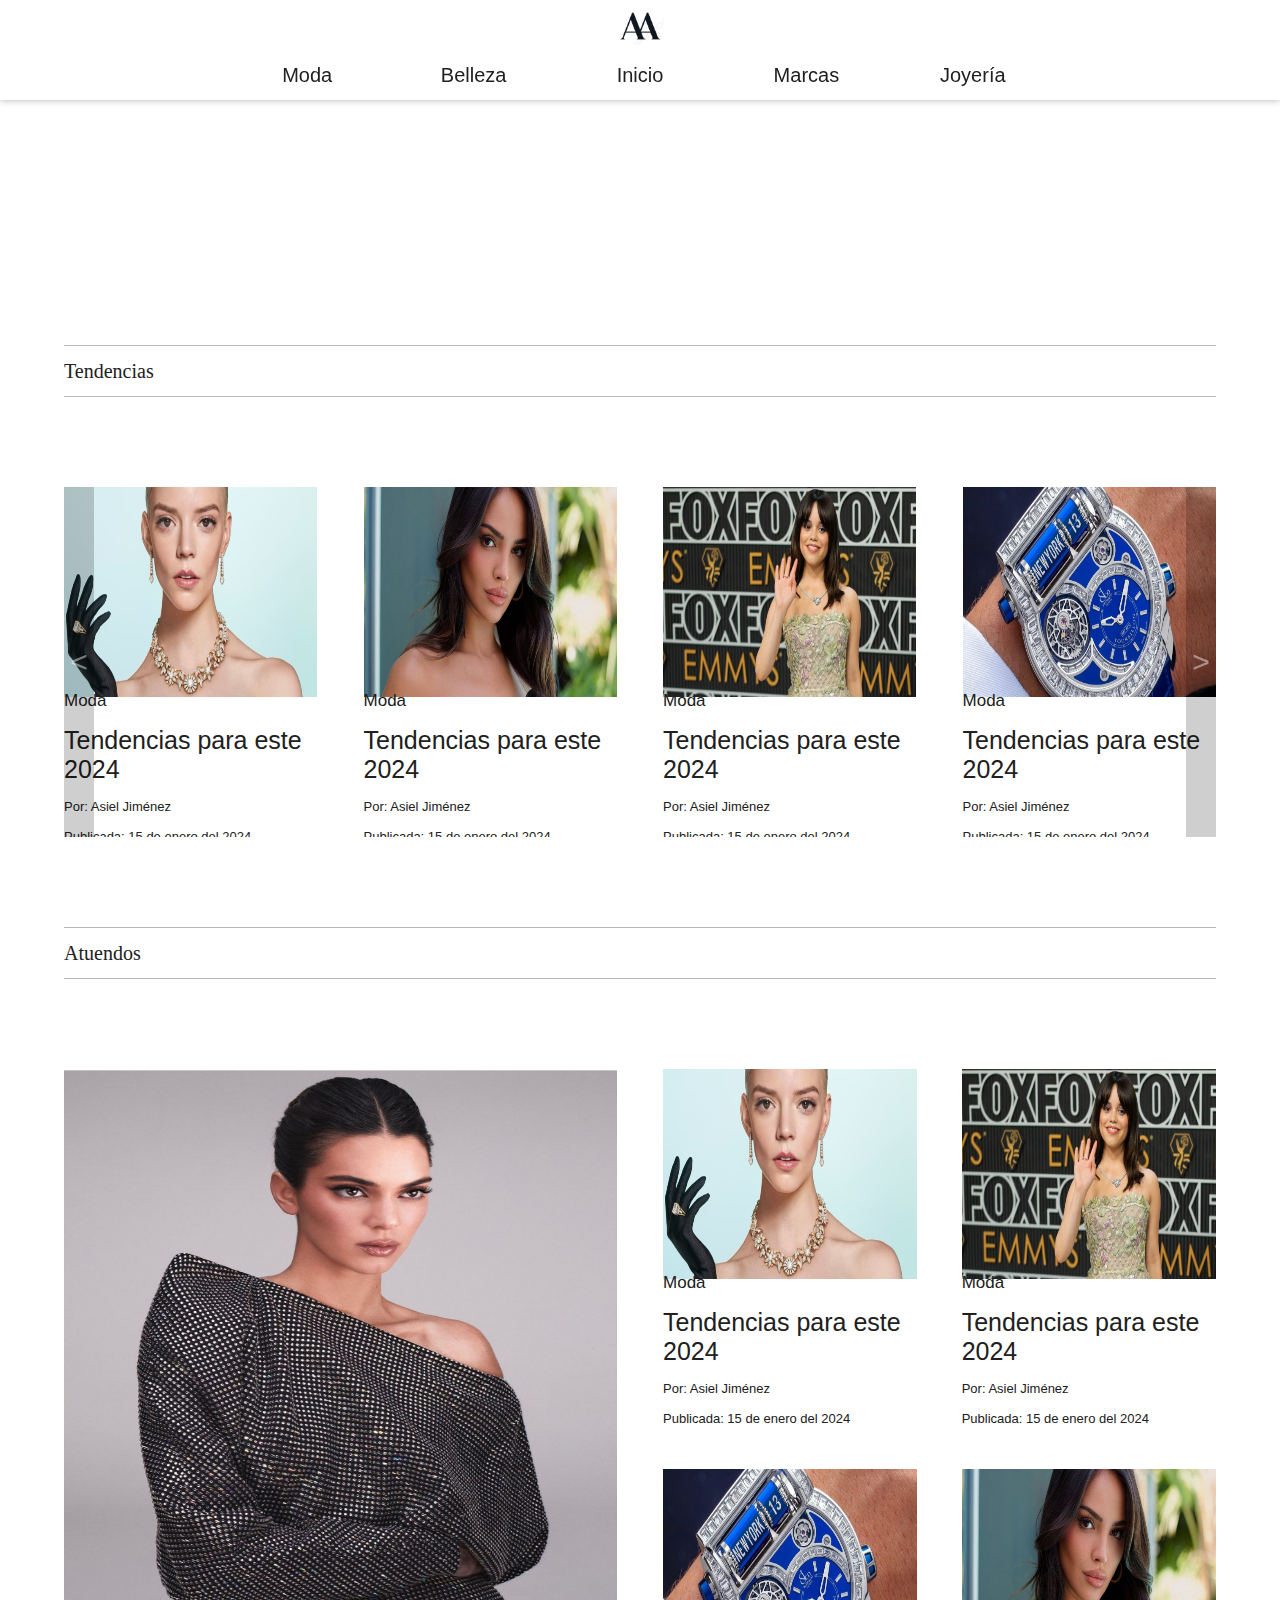
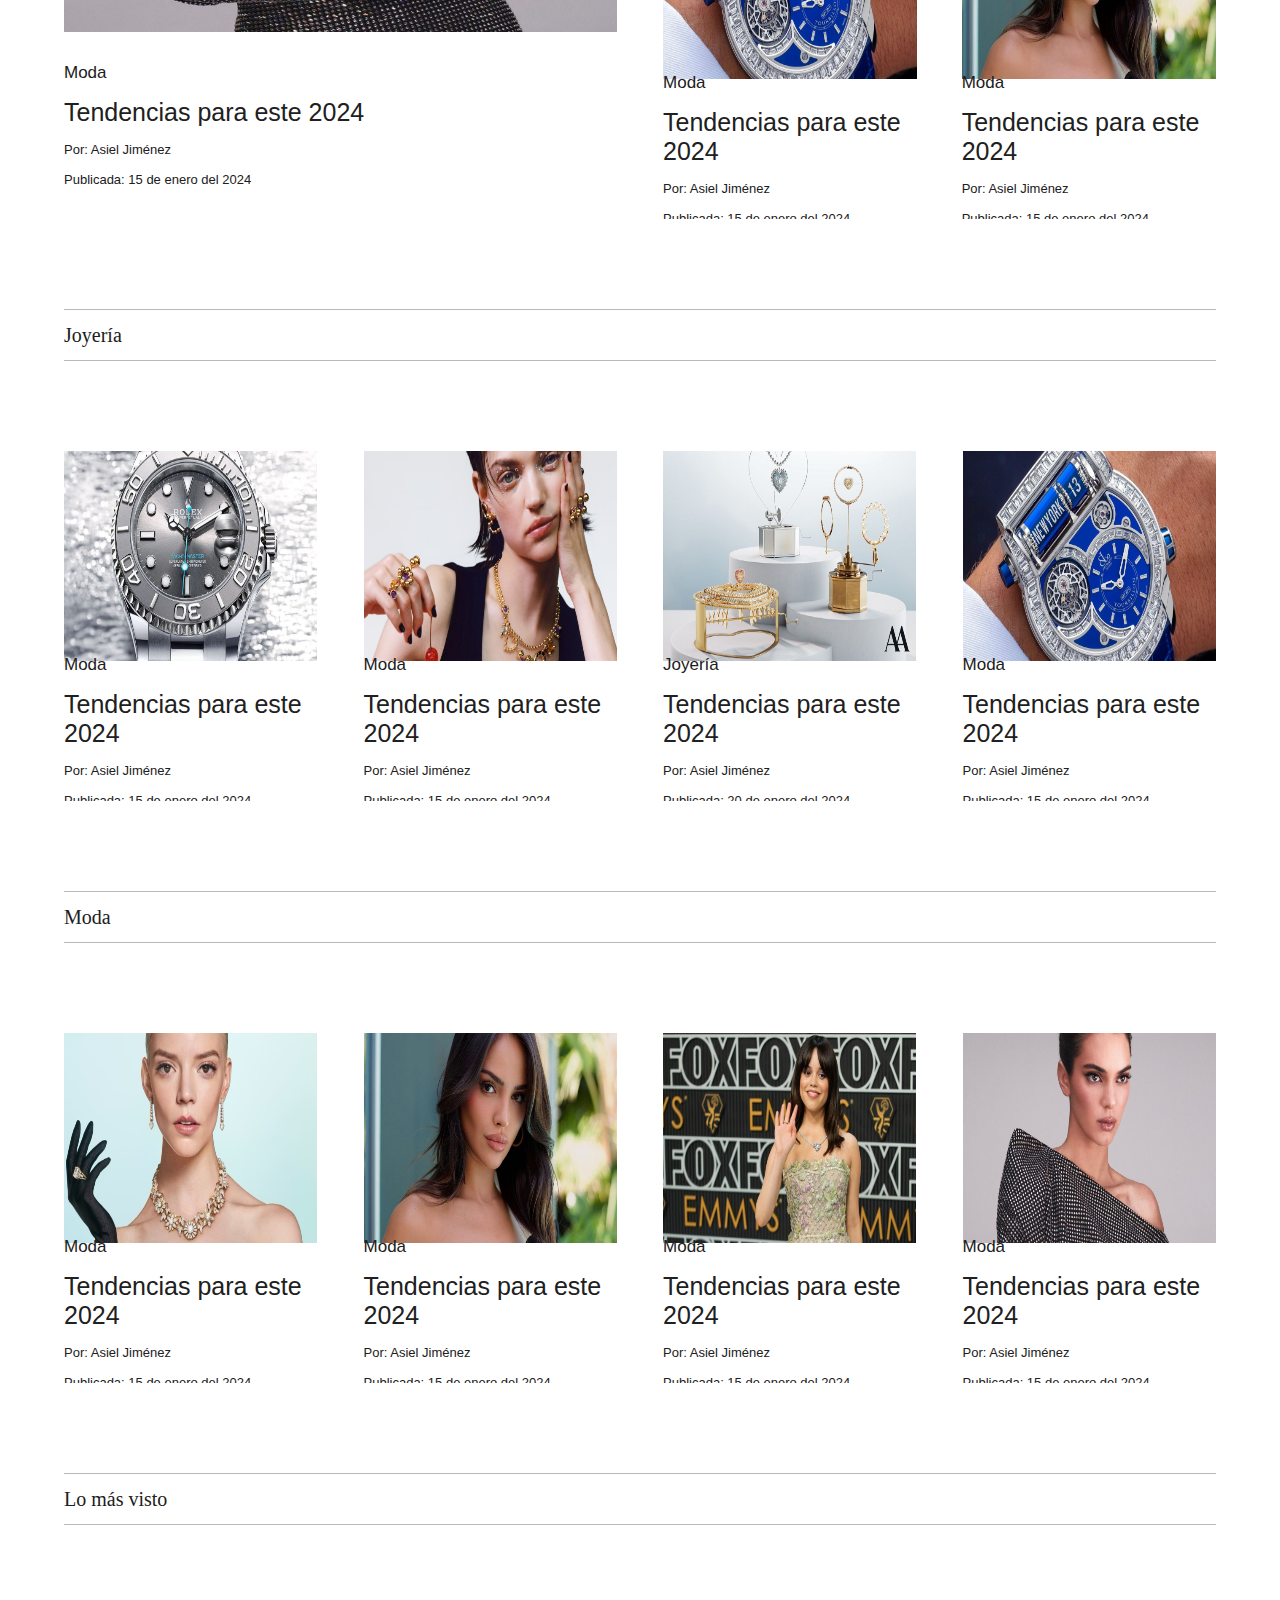
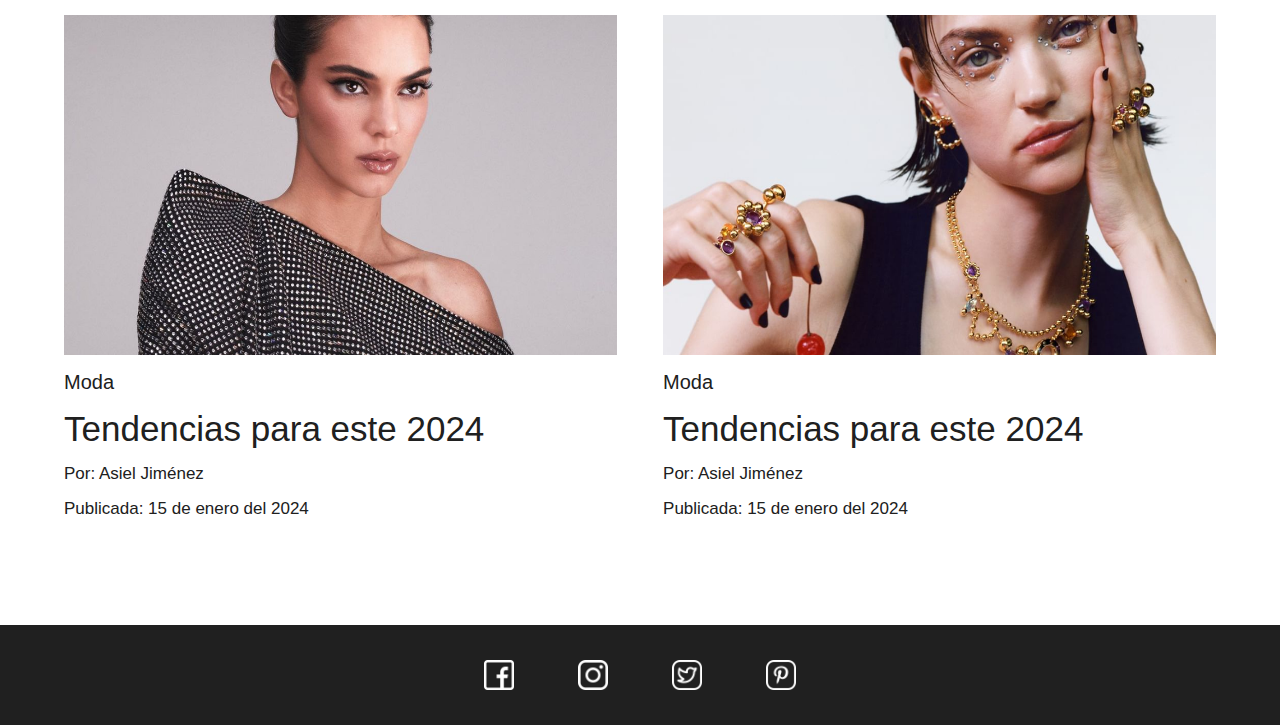
==== commit 8371cc1a: "Update index.html" ====
--- a/index.html
+++ b/index.html
@@ -12,6 +12,7 @@
   gtag('config', 'G-4F2BCPCFKT');
 </script>
 <!-- Google tag (gtag.js) | Final-->
+
 
     <meta charset="UTF-8">
     <meta name="viewport" content="width=device-width, initial-scale=1.0">
@@ -48,7 +49,7 @@
 
         <div class="contenedor_tarjetas_fila_2">
             <div class="contenedor_video_con_texto">
-                <video src="Assets/Videos/pasarela.mp4" autoplay loop preload="auto" class="video_index"></video>
+                <video src="Assets/Videos/pasarela.mp4" autoplay loop muted playsinline preload="auto" class="video_index"></video>
                 <div class="texto_sobre_video">
                     <p class="texto_video_1">Descubre las tendencias de la moda para estar en vanguardia con el arte y la vestimenta.</p>
                     <br><br><br>
--- a/Assets/Styles/main.css
+++ b/Assets/Styles/main.css
@@ -412,6 +412,7 @@
     transition: 0.5s;
     color: #ffffff75;
     font-size: 30px;
+    width: 30px;
 }
 
 .boton_carrusel:hover{
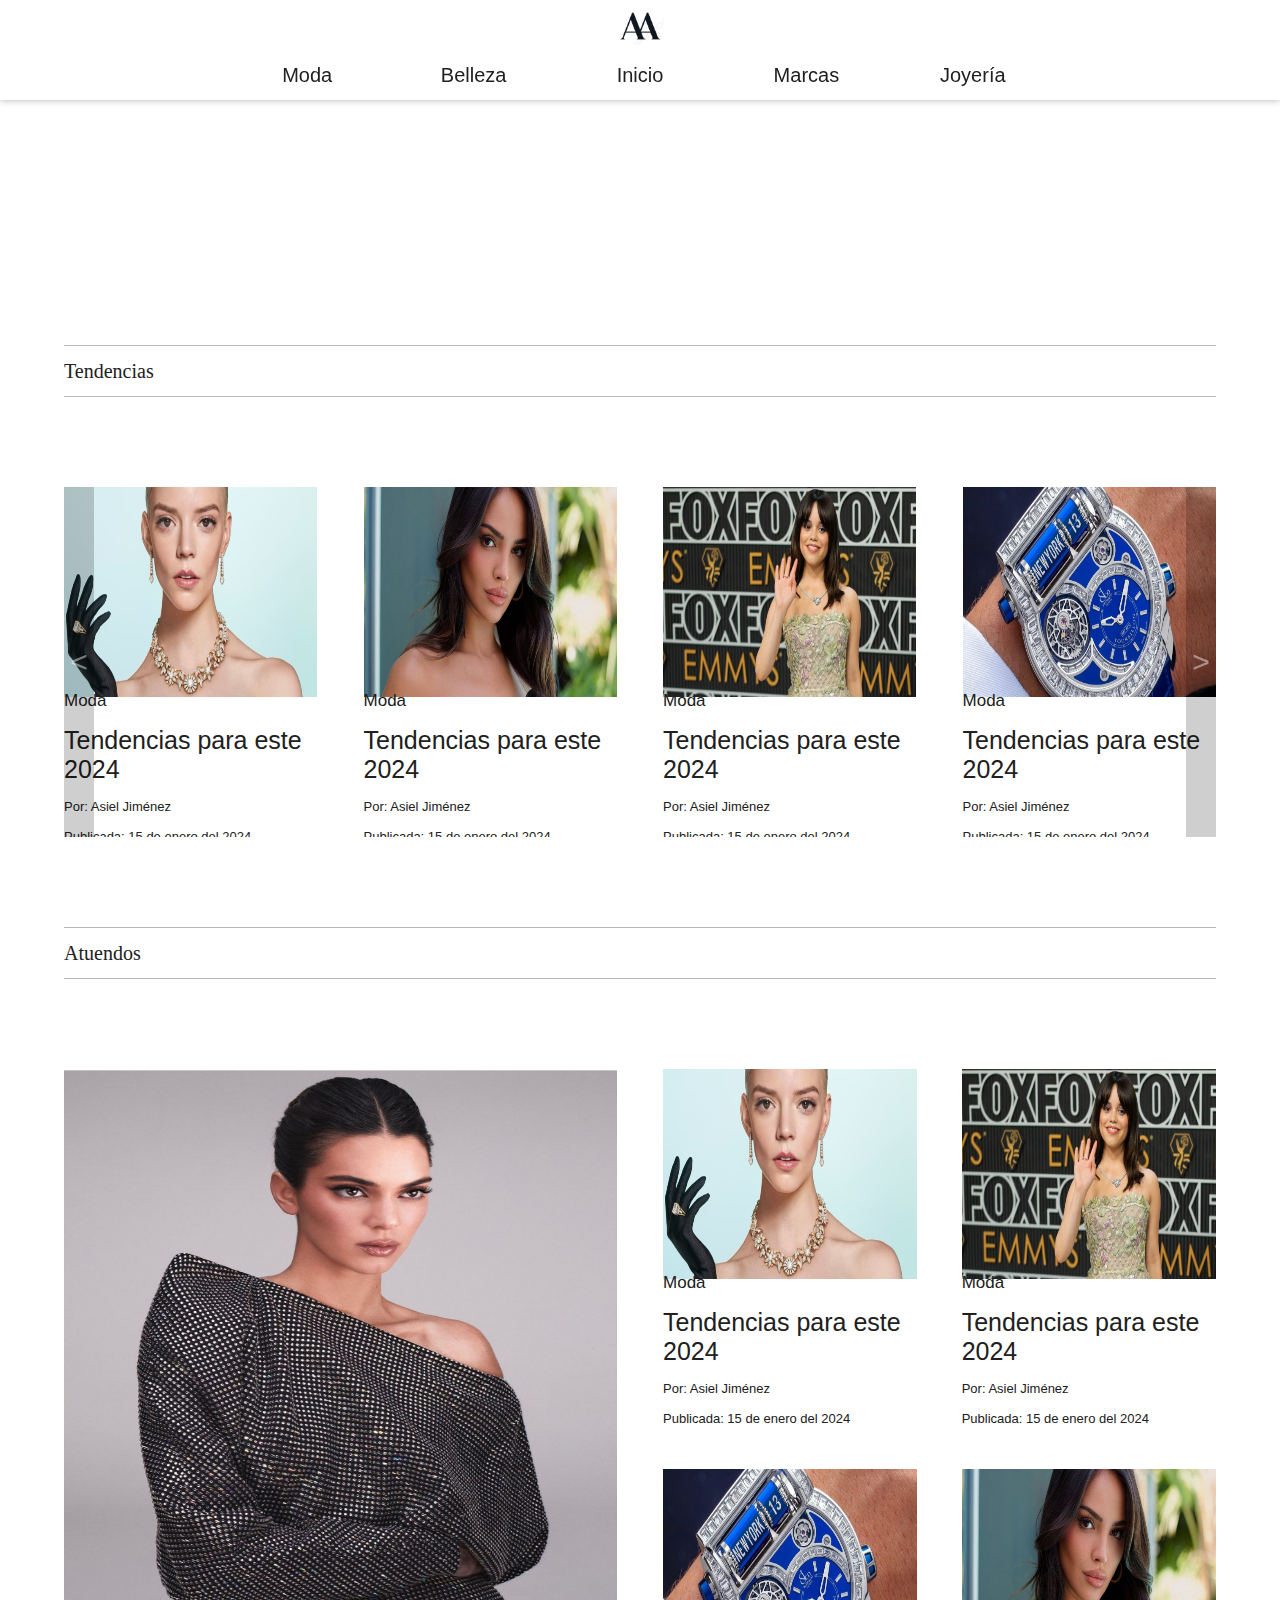
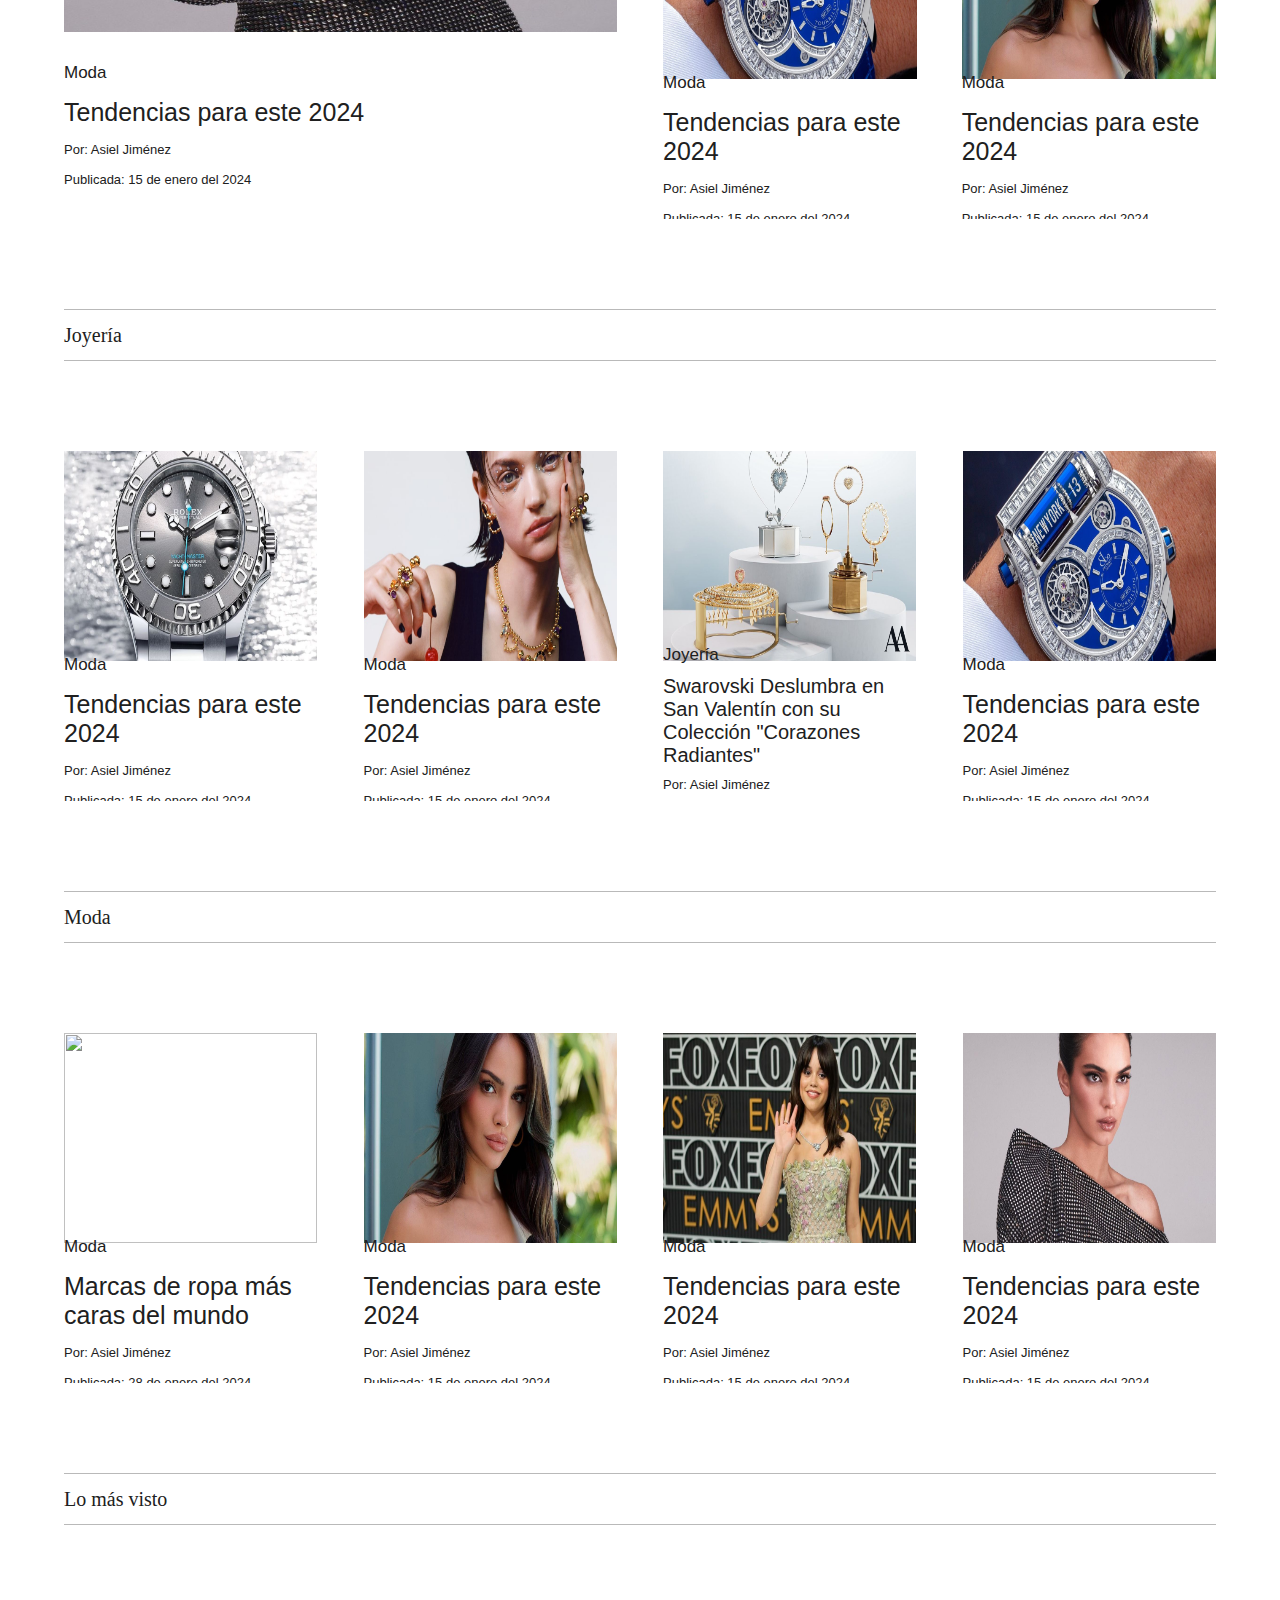
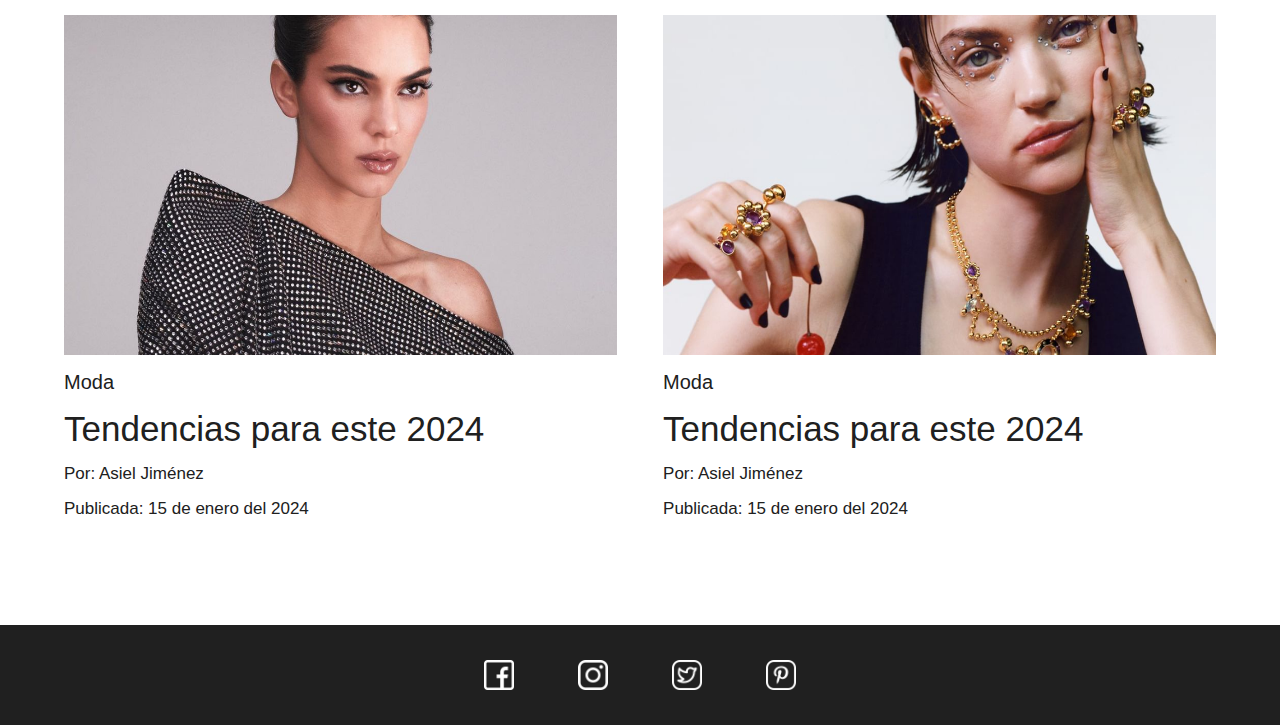
==== commit 3243e1d6: "Update index.html" ====
--- a/index.html
+++ b/index.html
@@ -268,9 +268,9 @@
                 <div class="tarjetas_fila_seccion_1">
                     <img src="Assets/Img/swarovskinuevacoleccioncorazones.png" class="imagen_tarjeta_portada">
                 </div>
-                <div class="tarjetas_fila_seccion_2">
+                <div class="tarjetas_fila_seccion_2 ajuste_tarjetas">
                     <p class="texto_tarjeta_seccion_2">Joyería</p>
-                    <a href="Files/swarovski_nueva_coleccion_corazones.html"><p class="texto_tarjeta_titulo_2">Tendencias para este 2024</p></a>
+                    <a href="Files/swarovski_nueva_coleccion_corazones.html"><p class="texto_tarjeta_titulo_2 ajuste_titulos">Swarovski Deslumbra en San Valentín con su Colección "Corazones Radiantes"</p></a>
                     <p class="texto_tarjeta_autor_2">Por: Asiel Jiménez</p>
                     <p class="texto_tarjeta_fecha_2">Publicada: 20 de enero del 2024</p>
                 </div>
@@ -295,13 +295,13 @@
         <div class="contenedor_tarjetas_fila">
             <div class="tarjetas_fila">
                 <div class="tarjetas_fila_seccion_1">
-                    <img src="Assets/Img/Agregar un título (1).png" class="imagen_tarjeta_portada">
-                </div>
-                <div class="tarjetas_fila_seccion_2">
-                    <p class="texto_tarjeta_seccion_2">Moda</p>
-                    <p class="texto_tarjeta_titulo_2">Tendencias para este 2024</p>
-                    <p class="texto_tarjeta_autor_2">Por: Asiel Jiménez</p>
-                    <p class="texto_tarjeta_fecha_2">Publicada: 15 de enero del 2024</p>
+                    <img src="Assets/Img/marcas_de_ropa_más__caras_del_mundo.png" class="imagen_tarjeta_portada">
+                </div>
+                <div class="tarjetas_fila_seccion_2">
+                    <p class="texto_tarjeta_seccion_2">Moda</p>
+                    <a href="Files/marcas_de_ropa_más_caras_del_mundo.html"><p class="texto_tarjeta_titulo_2">Marcas de ropa más caras del mundo</p></a>
+                    <p class="texto_tarjeta_autor_2">Por: Asiel Jiménez</p>
+                    <p class="texto_tarjeta_fecha_2">Publicada: 28 de enero del 2024</p>
                 </div>
             </div>
             <div class="tarjetas_fila">
--- a/Assets/Styles/main.css
+++ b/Assets/Styles/main.css
@@ -221,6 +221,10 @@
     justify-content: space-between;
     align-content: center;
     gap: 15px;
+}
+
+.ajuste_tarjetas{
+    gap: 10px;
 }
 
 .tarjetas_larga_fila{
@@ -637,7 +641,7 @@
 }
 
 .texto_extracto_nota{
-    font-size: 15px;
+    font-size: 20px;
     font-family: 'Gill Sans', 'Gill Sans MT', Calibri, 'Trebuchet MS', sans-serif;
     width: 60%;
     text-align: center;
@@ -665,6 +669,10 @@
     text-align: center;
 }
 
+.ajuste_titulos{
+    font-size: 20px;
+}
+
 /* ----------- */
 /* Texto Final */
 /* --- ------- */
@@ -905,4 +913,23 @@
         text-align: start;
     }
 
-}
+    .boton_carrusel{
+        position: absolute;
+        top: 50%;
+        transform: translateY(-50%);
+        z-index: 9;
+        height: 100%;
+        border: none;
+        background: #00000030;
+        cursor: pointer;
+        transition: 0.5s;
+        color: #ffffff75;
+        font-size: 15px;
+        width: 20px;
+    }
+
+    .ajuste_titulos{
+        font-size: 12px;
+    }
+
+}
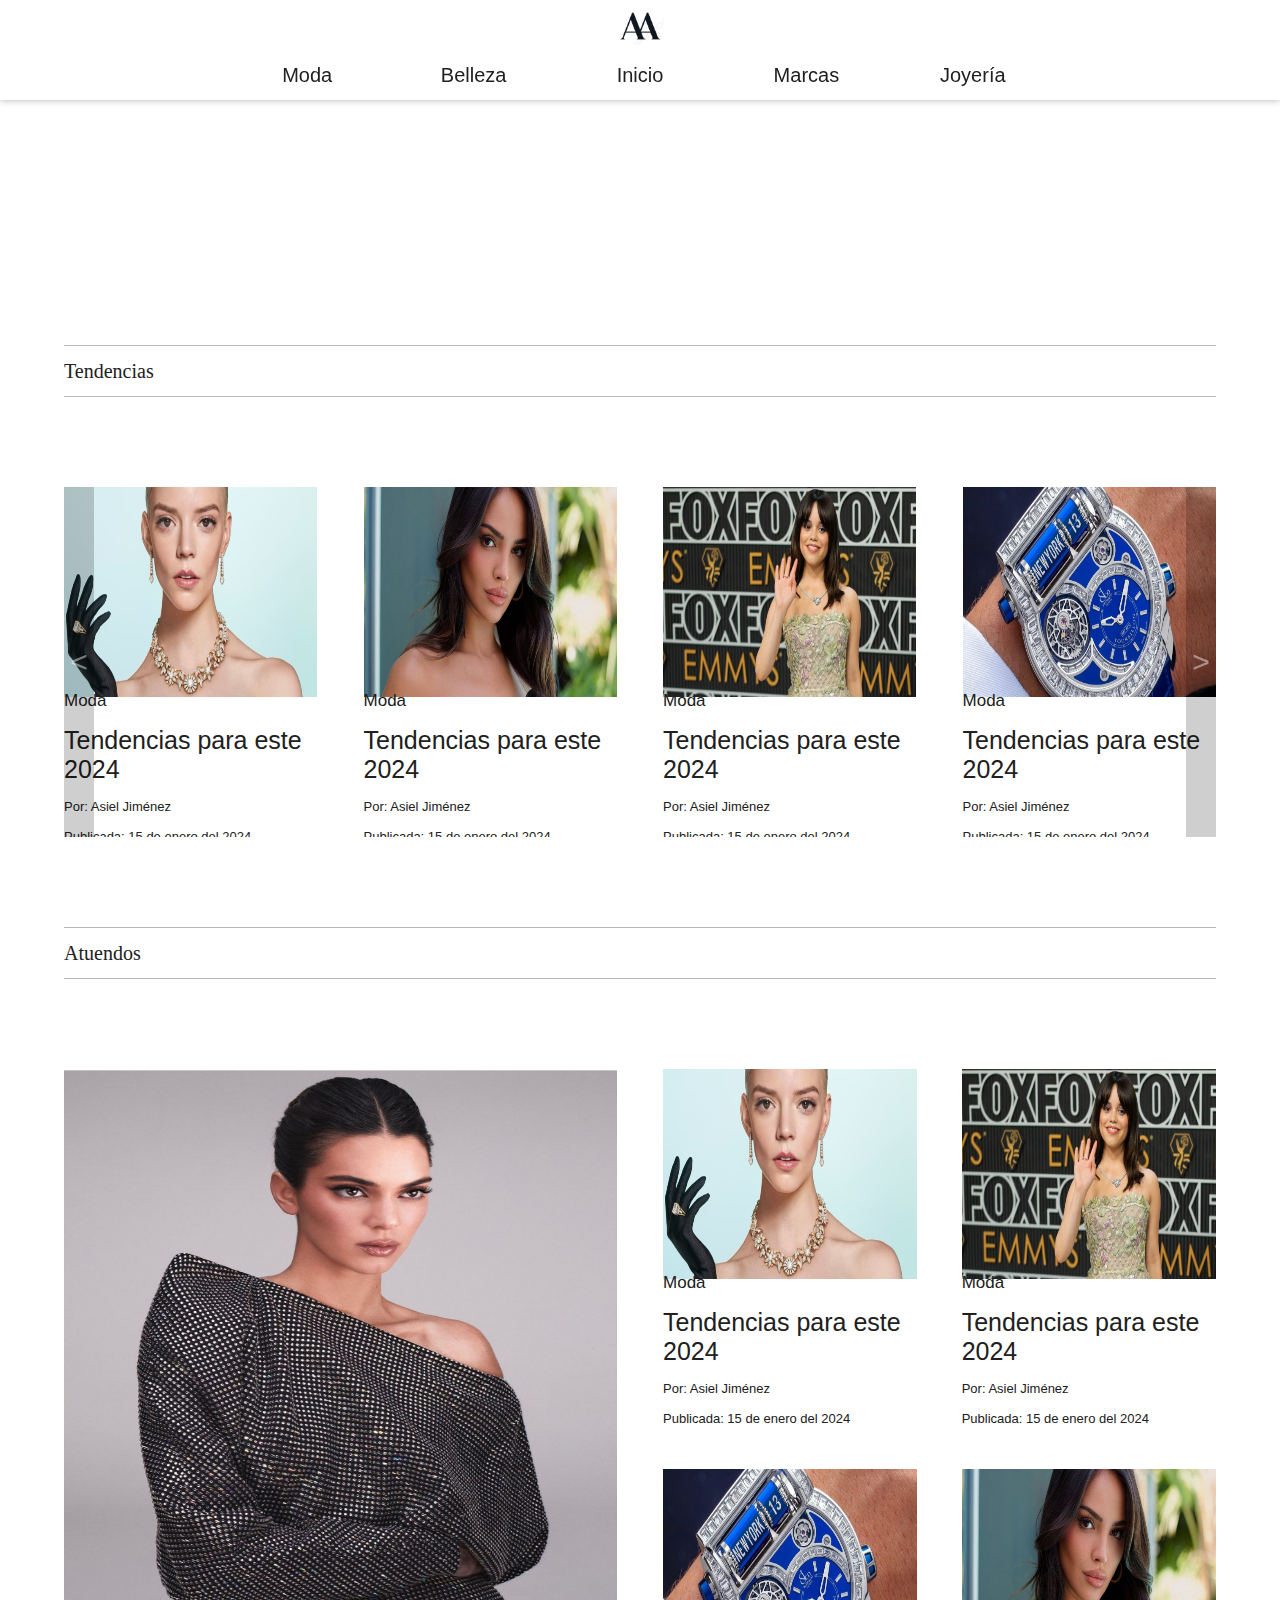
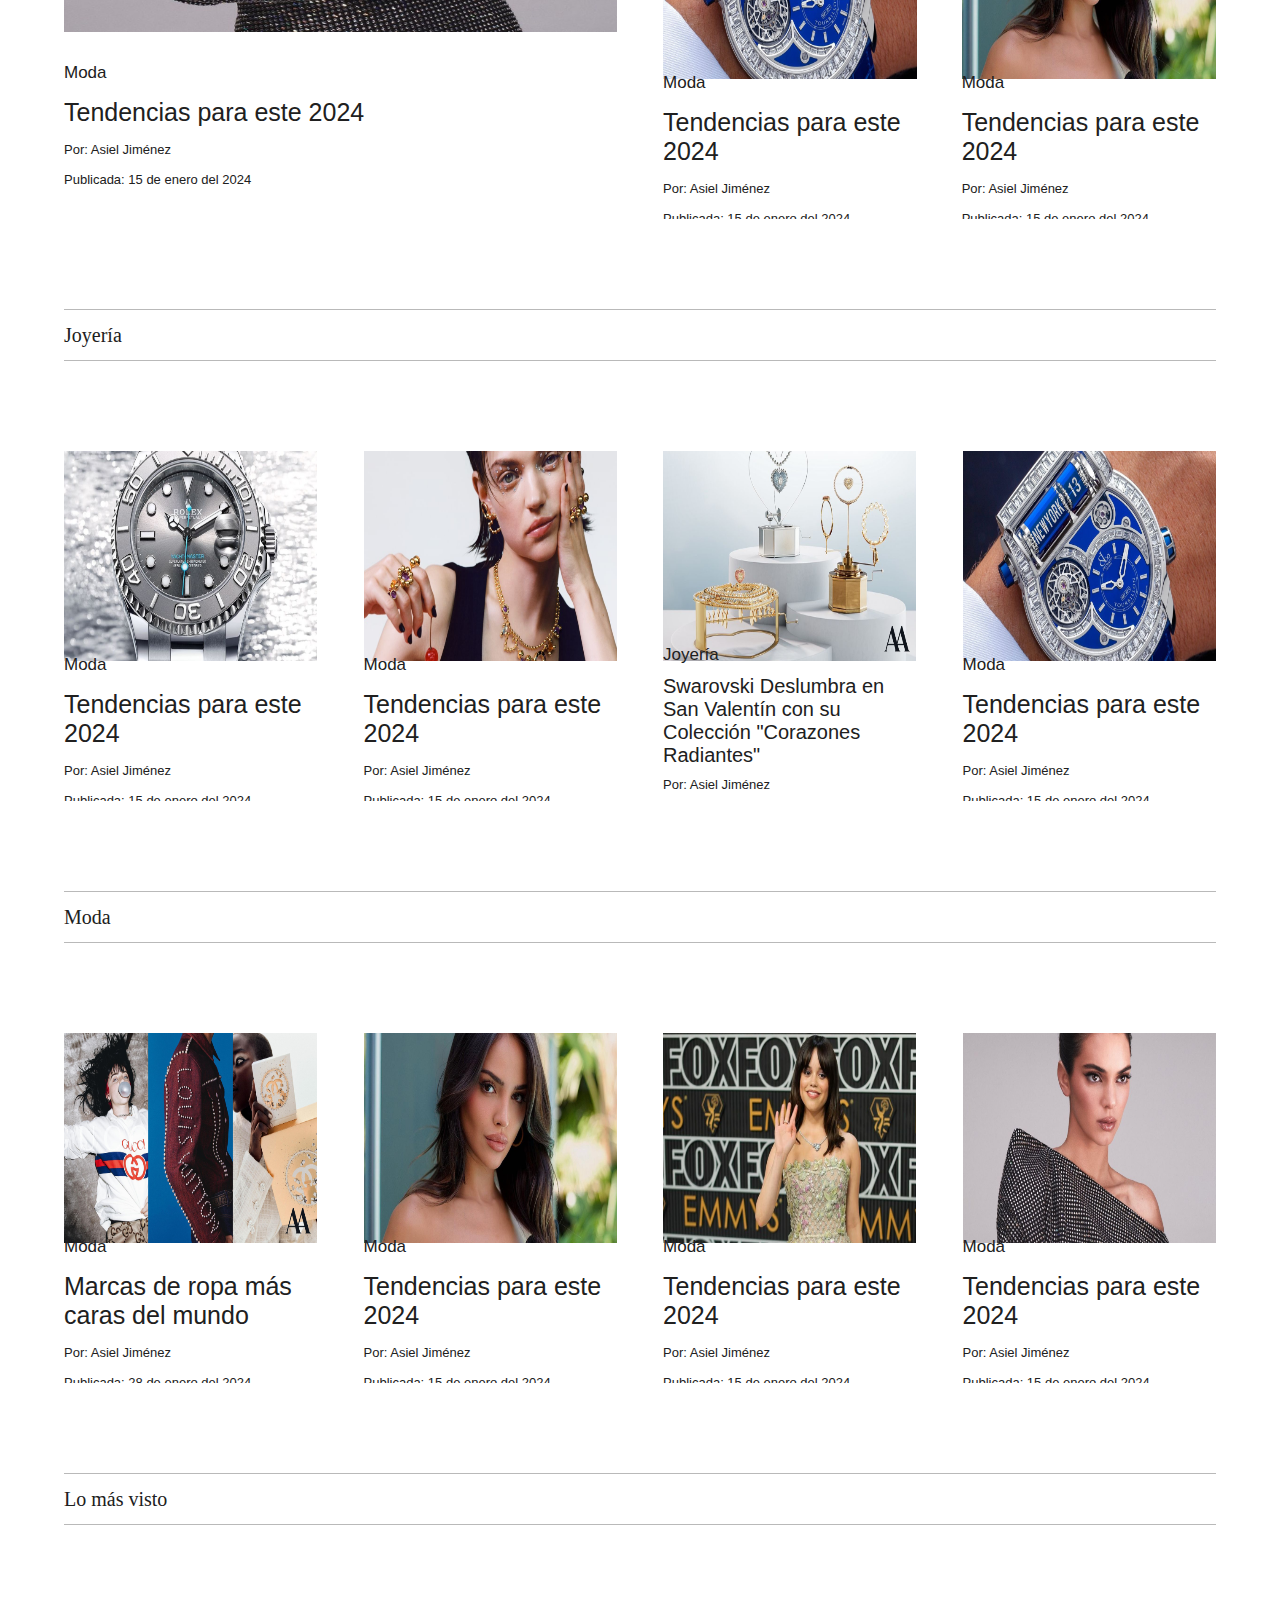
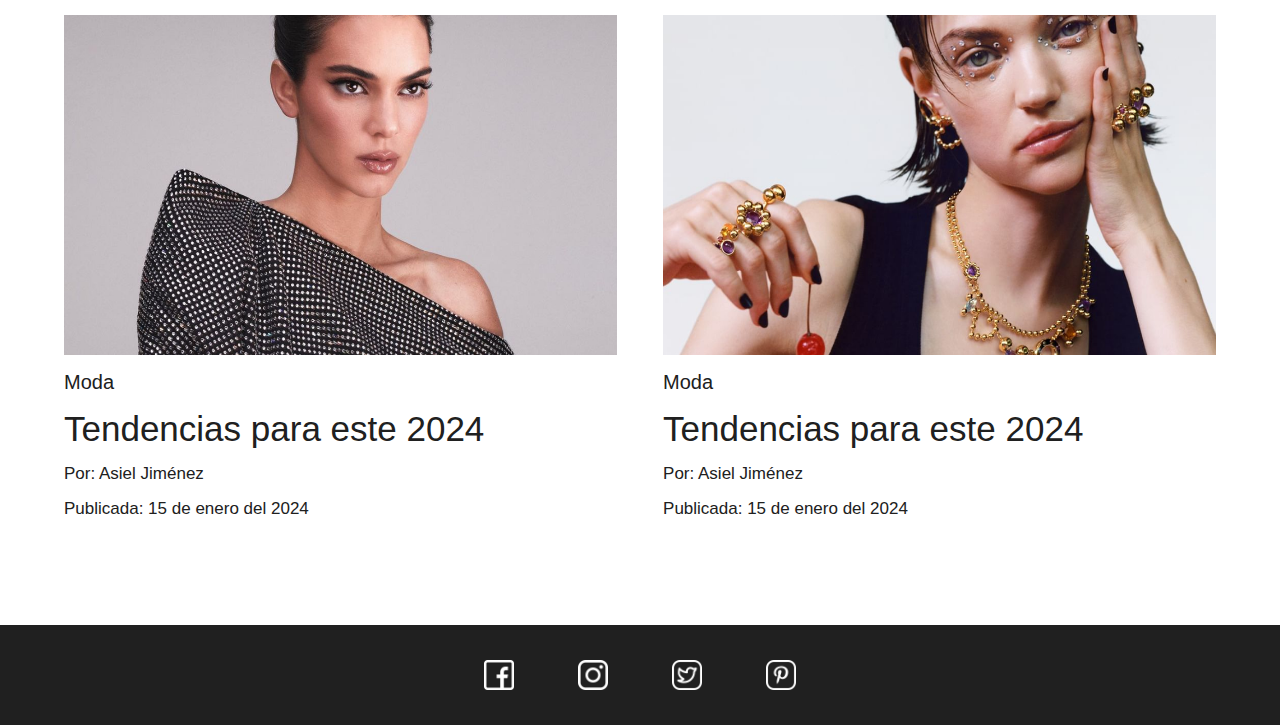
==== commit 1a15b47f: "Update index.html" ====
--- a/index.html
+++ b/index.html
@@ -299,7 +299,7 @@
                 </div>
                 <div class="tarjetas_fila_seccion_2">
                     <p class="texto_tarjeta_seccion_2">Moda</p>
-                    <a href="Files/marcas_de_ropa_más_caras_del_mundo.html"><p class="texto_tarjeta_titulo_2">Marcas de ropa más caras del mundo</p></a>
+                    <a href="Files/marcas_de_ropa_mas_caras_del_mundo.html"><p class="texto_tarjeta_titulo_2">Marcas de ropa más caras del mundo</p></a>
                     <p class="texto_tarjeta_autor_2">Por: Asiel Jiménez</p>
                     <p class="texto_tarjeta_fecha_2">Publicada: 28 de enero del 2024</p>
                 </div>
